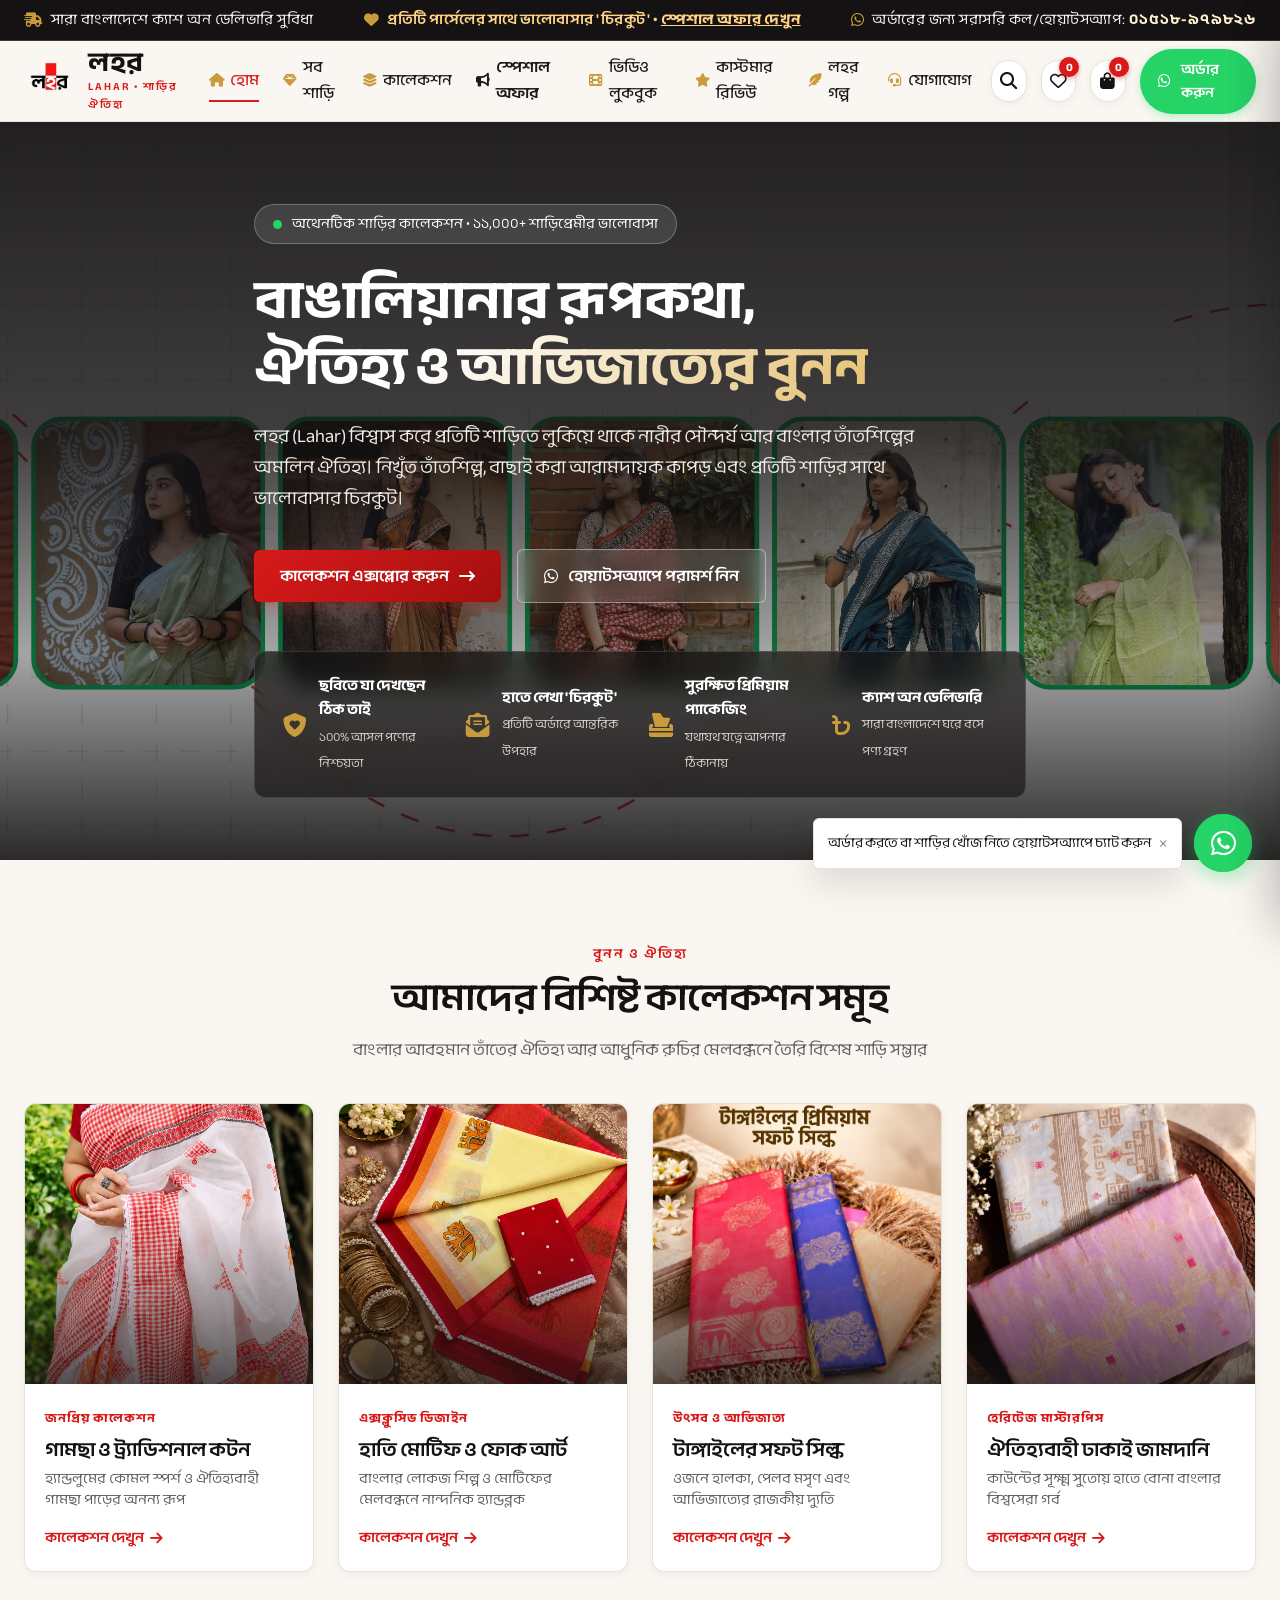
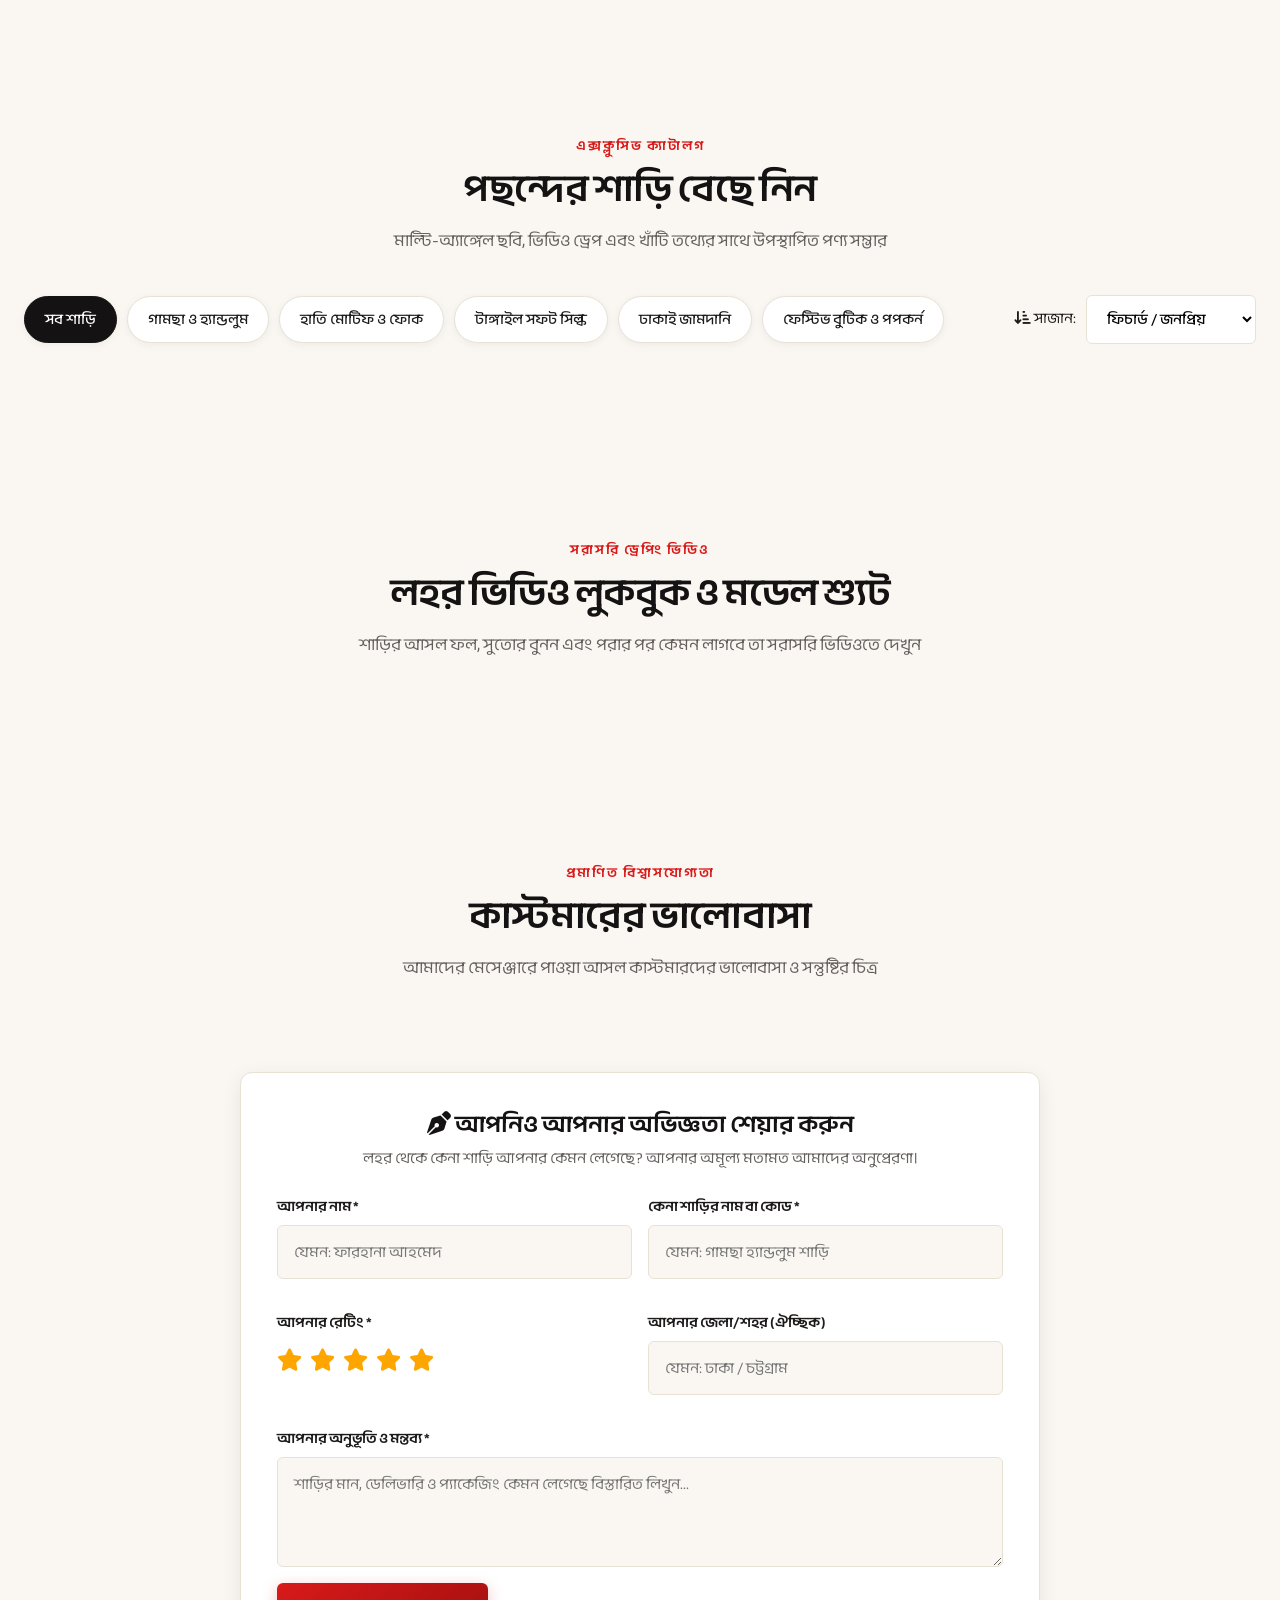
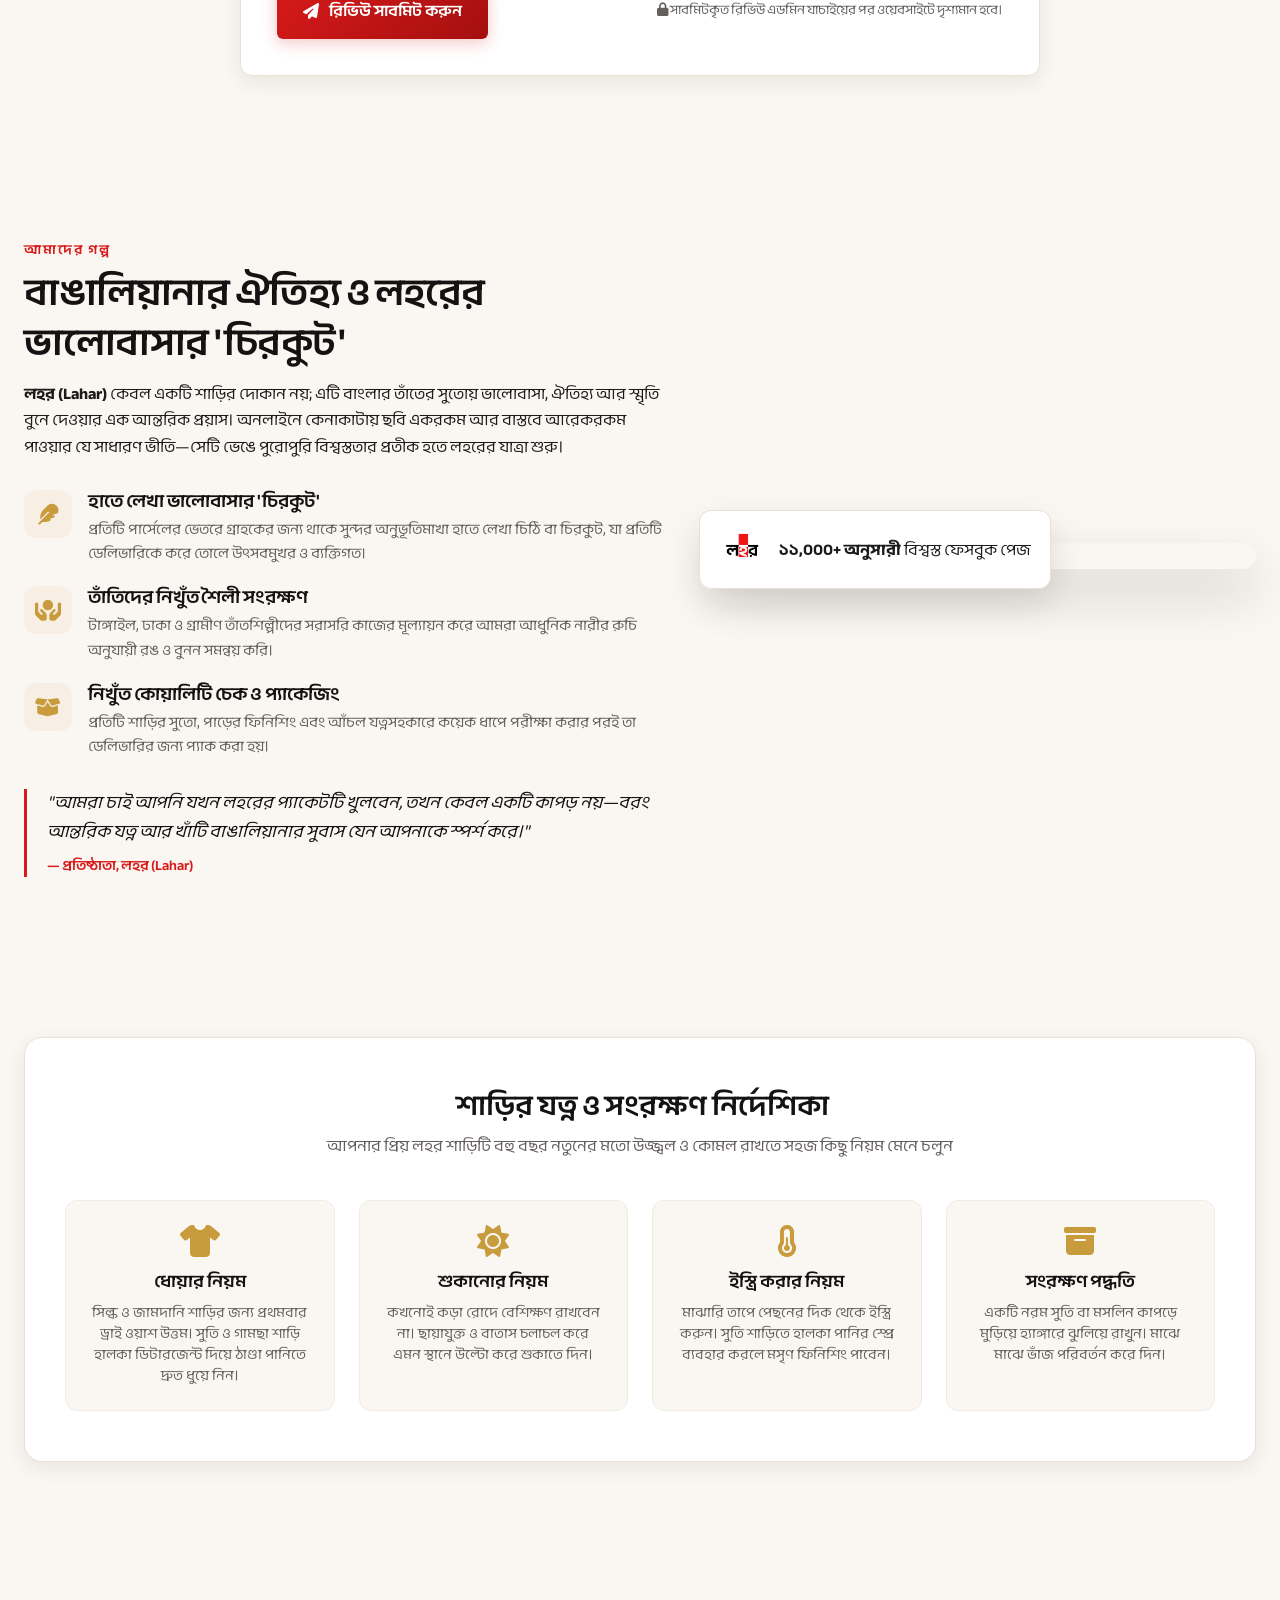
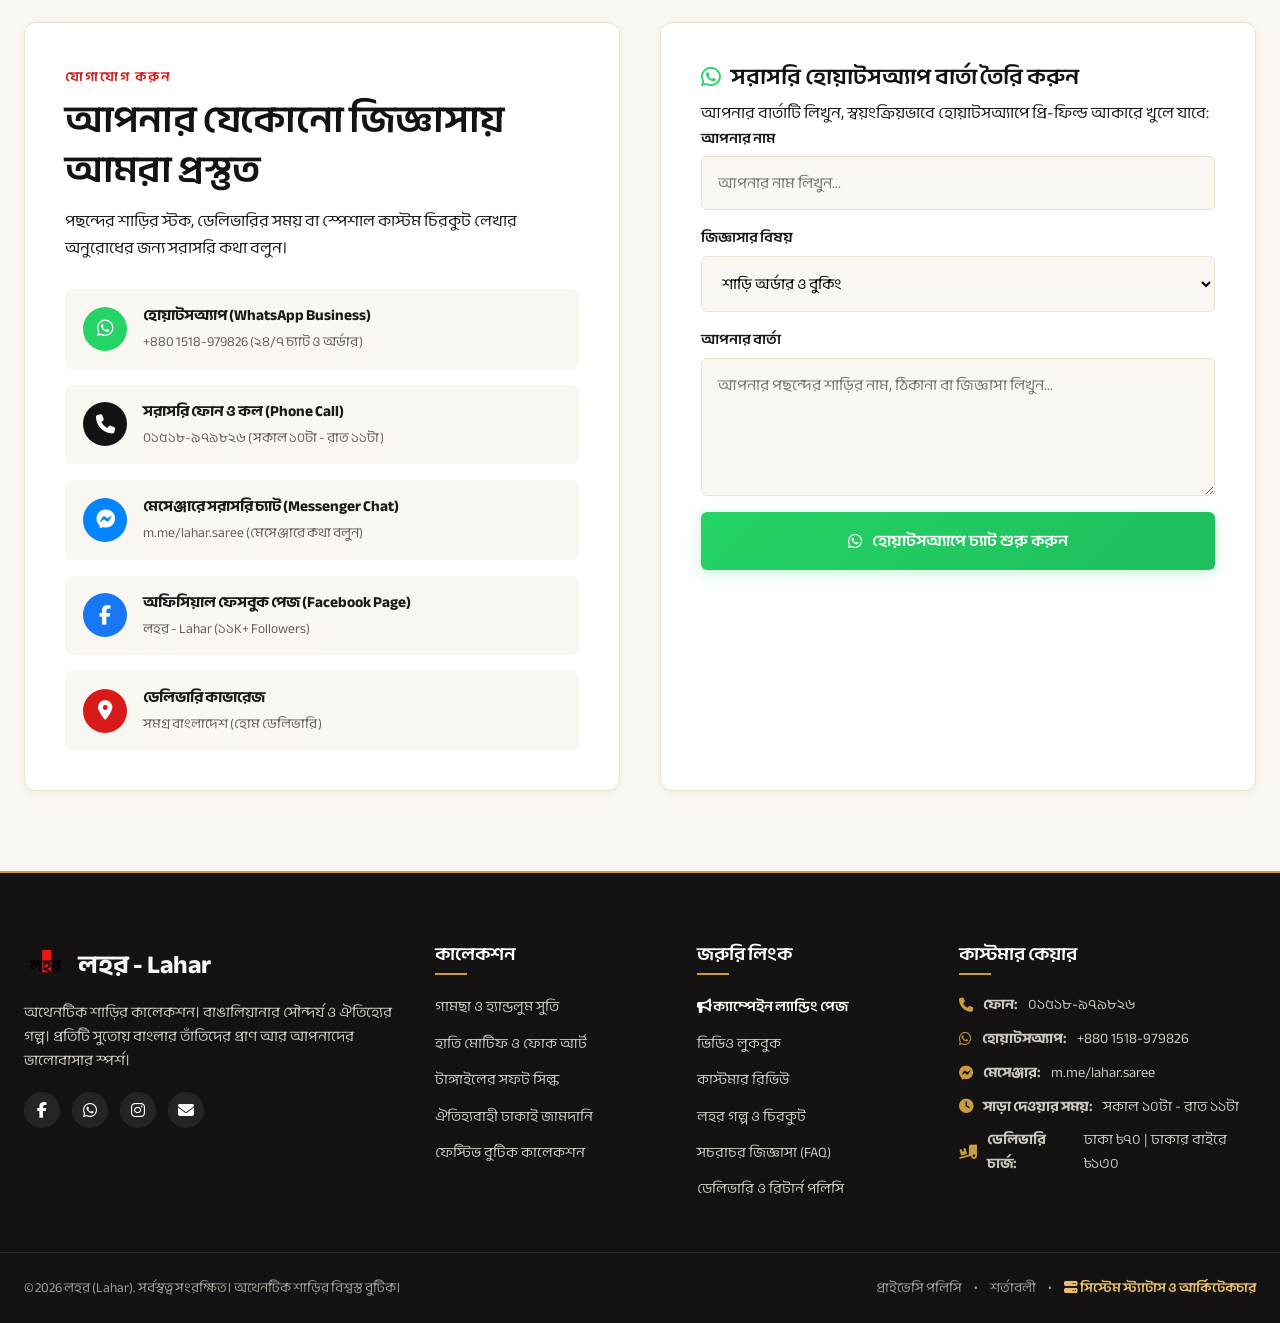
==== index.html @ 056ec713 "Initial release: Lahar Premium Saree Boutique storefront for GitHub Pages" ====
<!DOCTYPE html>
<html lang="bn">
<head>
  <meta charset="UTF-8">
  <meta name="viewport" content="width=device-width, initial-scale=1.0">
  <title>লহর | Lahar - অথেনটিক শাড়ির কালেকশন | বাঙালিয়ানার ঐতিহ্য ও আভিজাত্য</title>
  
  <!-- Meta & SEO -->
  <meta name="description" content="লহর (Lahar) - অথেনটিক শাড়ির কালেকশন। বাঙালিয়ানার সৌন্দর্য ও ঐতিহ্যের গল্প। ঐতিহ্যবাহী ঢাকাই জামদানি, টাঙ্গাইল সফট সিল্ক, গামছা ইন্সপায়ার্ড হ্যান্ডলুম ও ফোক আর্ট শাড়ি। সারা বাংলাদেশে ক্যাশ অন ডেলিভারি।">
  <meta name="keywords" content="লহর, Lahar, শাড়ি, জামদানি, টাঙ্গাইল সিল্ক, গামছা শাড়ি, হ্যান্ডলুম, Saree Bangladesh, Dhakai Jamdani, Tangail Silk">
  <meta property="og:title" content="লহর - অথেনটিক শাড়ির কালেকশন">
  <meta property="og:description" content="বাঙালিয়ানার সৌন্দর্য ও ঐতিহ্যের গল্প - লহর। সারা বাংলাদেশে হোম ডেলিভারি ও প্রতিটি পার্সেলের সাথে ভালোবাসার চিরকুট।">
  <meta property="og:image" content="facebook-page-references/Facebook Cover Design-01.jpg.jpeg">
  <meta property="og:type" content="website">

  <!-- Favicon -->
  <link rel="icon" type="image/png" href="assets/logos/final_logo-02.jpg__1_-removebg-preview.png">

  <!-- Google Fonts: Bengali Heritage, Crisp Numbers & Modern Typography -->
  <link rel="preconnect" href="https://fonts.googleapis.com">
  <link rel="preconnect" href="https://fonts.gstatic.com" crossorigin>
  <link href="https://fonts.googleapis.com/css2?family=Anek+Bangla:wght@400;500;600;700;800&family=Cinzel:wght@500;600;700&family=Hind+Siliguri:wght@400;500;600;700&family=Noto+Serif+Bengali:wght@500;600;700&family=Playfair+Display:ital,wght@0,500;0,600;0,700;1,400&display=swap" rel="stylesheet">

  <!-- Font Awesome Icons -->
  <link rel="stylesheet" href="https://cdnjs.cloudflare.com/ajax/libs/font-awesome/6.5.1/css/all.min.css">

  <!-- Stylesheet -->
  <link rel="stylesheet" href="styles.css">
</head>
<body>

  <!-- ============================================================== -->
  <!-- 1. TOP ANNOUNCEMENT BAR                                        -->
  <!-- ============================================================== -->
  <aside class="announcement-bar" id="announcementBar">
    <div class="container announcement-content">
      <div class="announcement-item">
        <i class="fa-solid fa-truck-fast"></i>
        <span>সারা বাংলাদেশে ক্যাশ অন ডেলিভারি সুবিধা</span>
      </div>
      <div class="announcement-item highlight">
        <i class="fa-solid fa-heart"></i>
        <span id="announcementText">প্রতিটি পার্সেলের সাথে ভালোবাসার 'চিরকুট' • <a href="#landing/boishakh-puja-special" style="color:inherit; text-decoration:underline; font-weight:700;">স্পেশাল অফার দেখুন</a></span>
      </div>
      <div class="announcement-item">
        <i class="fa-brands fa-whatsapp"></i>
        <span>অর্ডারের জন্য সরাসরি কল/হোয়াটসঅ্যাপ: <a href="https://wa.me/8801518979826" target="_blank" rel="noopener">০১৫১৮-৯৭৯৮২৬</a></span>
      </div>
    </div>
  </aside>

  <!-- ============================================================== -->
  <!-- 2. LUXURY STICKY NAVIGATION HEADER                             -->
  <!-- ============================================================== -->
  <header class="site-header" id="siteHeader">
    <div class="container header-container">
      <!-- Mobile Menu Toggle Button -->
      <button class="mobile-menu-btn" id="mobileMenuBtn" aria-label="মেনু খুলুন">
        <i class="fa-solid fa-bars-staggered"></i>
      </button>

      <!-- Brand Identity / Logo -->
      <a href="#home" class="brand-logo" id="brandLogo">
        <img src="assets/logos/final_logo-02.jpg__1_-removebg-preview.png" alt="লহর Logo" class="logo-img">
        <div class="brand-text">
          <span class="brand-title">লহর</span>
          <span class="brand-subtitle">LAHAR • শাড়ির ঐতিহ্য</span>
        </div>
      </a>

      <!-- Desktop Navigation Menu -->
      <nav class="main-nav" id="mainNav">
        <ul class="nav-list">
          <li><a href="#home" class="nav-link active"><i class="fa-solid fa-house"></i> হোম</a></li>
          <li><a href="#shop" class="nav-link"><i class="fa-solid fa-gem"></i> সব শাড়ি</a></li>
          <li><a href="#collections" class="nav-link"><i class="fa-solid fa-layer-group"></i> কালেকশন</a></li>
          <li><a href="#landing/boishakh-puja-special" class="nav-link nav-highlight"><i class="fa-solid fa-bullhorn"></i> স্পেশাল অফার</a></li>
          <li><a href="#lookbook" class="nav-link"><i class="fa-solid fa-film"></i> ভিডিও লুকবুক</a></li>
          <li><a href="#reviews" class="nav-link"><i class="fa-solid fa-star"></i> কাস্টমার রিভিউ</a></li>
          <li><a href="#story" class="nav-link"><i class="fa-solid fa-feather-pointed"></i> লহর গল্প</a></li>
          <li><a href="#contact" class="nav-link"><i class="fa-solid fa-headset"></i> যোগাযোগ</a></li>
        </ul>
      </nav>

      <!-- Header Action Icons -->
      <div class="header-actions">
        <!-- Search Trigger -->
        <button class="action-btn" id="searchToggleBtn" title="শাড়ি খুঁজুন" aria-label="Search">
          <i class="fa-solid fa-magnifying-glass"></i>
        </button>

        <!-- Wishlist Drawer Trigger -->
        <button class="action-btn" id="wishlistToggleBtn" title="পছন্দের তালিকা" aria-label="Wishlist">
          <i class="fa-regular fa-heart"></i>
          <span class="badge" id="wishlistCount">0</span>
        </button>

        <!-- Cart / Bag Drawer Trigger -->
        <button class="action-btn cart-btn" id="cartToggleBtn" title="শপিং ব্যাগ" aria-label="Cart">
          <i class="fa-solid fa-bag-shopping"></i>
          <span class="badge" id="cartCount">0</span>
        </button>

        <!-- WhatsApp Instant Order Header CTA -->
        <a href="https://wa.me/8801518979826?text=Hello%20Lahar,%20I%20want%20to%20know%20more%20about%20your%20saree%20collection." 
           target="_blank" rel="noopener" class="btn btn-whatsapp-header" title="সরাসরি হোয়াটসঅ্যাপে কথা বলুন">
          <i class="fa-brands fa-whatsapp"></i>
          <span>অর্ডার করুন</span>
        </a>
      </div>
    </div>

    <!-- Live Search Dropdown Panel -->
    <div class="search-panel" id="searchPanel">
      <div class="container search-panel-inner">
        <div class="search-input-wrapper">
          <i class="fa-solid fa-magnifying-glass search-icon"></i>
          <input type="text" id="searchInput" placeholder="শাড়ির নাম, মোটিফ বা ক্যাটাগরি দিয়ে খুঁজুন (যেমন: গামছা, জামদানি, সফট সিল্ক, হাতি মোটিফ)..." autocomplete="off">
          <button id="searchCloseBtn" class="search-close-btn" aria-label="Close search"><i class="fa-solid fa-xmark"></i></button>
        </div>
        <div class="search-results-container" id="searchResultsContainer"></div>
      </div>
    </div>
  </header>

  <!-- ============================================================== -->
  <!-- 3. MAIN CONTENT CONTAINER (SPA / Dynamic Views)               -->
  <!-- ============================================================== -->
  <main id="mainApp">

    <!-- VIEW A: STANDARD STORE HOMEPAGE & SECTIONS -->
    <div id="storeView">

      <!-- HERO SECTION: CINEMATIC EDITORIAL -->
      <section class="hero-section" id="home">
        <div class="hero-overlay"></div>
        <div class="hero-media-wrapper">
          <!-- Clean saree model photoshoot banner (without duplicate overlapping text) -->
          <img src="app-assets/clean_hero_banner.jpg" alt="লহর শাড়ি কালেকশন ব্যানার" class="hero-bg-img" id="heroBgImg">
          <div class="hero-gradient-scrim"></div>
        </div>

        <div class="container hero-content">
          <div class="hero-badge">
            <span class="pulse-dot"></span>
            <span>অথেনটিক শাড়ির কালেকশন • ১১,০০০+ শাড়িপ্রেমীর ভালোবাসা</span>
          </div>
          
          <h1 class="hero-title">
            বাঙালিয়ানার রূপকথা, <br>
            <span class="hero-title-accent">ঐতিহ্য ও আভিজাত্যের বুনন</span>
          </h1>

          <p class="hero-description">
            লহর (Lahar) বিশ্বাস করে প্রতিটি শাড়িতে লুকিয়ে থাকে নারীর সৌন্দর্য আর বাংলার তাঁতশিল্পের অমলিন ঐতিহ্য। নিখুঁত তাঁতশিল্প, বাছাই করা আরামদায়ক কাপড় এবং প্রতিটি শাড়ির সাথে ভালোবাসার চিরকুট।
          </p>

          <div class="hero-cta-group">
            <a href="#shop" class="btn btn-primary">
              <span>কালেকশন এক্সপ্লোর করুন</span>
              <i class="fa-solid fa-arrow-right-long"></i>
            </a>
            <a href="https://wa.me/8801518979826?text=নমস্কার/হ্যালো%20লহর,%20আমি%20নতুন%20শাড়ির%20কালেকশন%20দেখতে%20চাই।" 
               target="_blank" rel="noopener" class="btn btn-outline-light">
              <i class="fa-brands fa-whatsapp"></i>
              <span>হোয়াটসঅ্যাপে পরামর্শ নিন</span>
            </a>
          </div>

          <!-- Trust Metric Highlights -->
          <div class="hero-trust-bar">
            <div class="trust-pillar">
              <i class="fa-solid fa-shield-heart"></i>
              <div>
                <strong>ছবিতে যা দেখছেন ঠিক তাই</strong>
                <small>১০০% আসল পণ্যের নিশ্চয়তা</small>
              </div>
            </div>
            <div class="trust-pillar">
              <i class="fa-solid fa-envelope-open-text"></i>
              <div>
                <strong>হাতে লেখা 'চিরকুট'</strong>
                <small>প্রতিটি অর্ডারে আন্তরিক উপহার</small>
              </div>
            </div>
            <div class="trust-pillar">
              <i class="fa-solid fa-box-tissue"></i>
              <div>
                <strong>সুরক্ষিত প্রিমিয়াম প্যাকেজিং</strong>
                <small>যথাযথ যত্নে আপনার ঠিকানায়</small>
              </div>
            </div>
            <div class="trust-pillar">
              <i class="fa-solid fa-bangladeshi-taka-sign"></i>
              <div>
                <strong>ক্যাশ অন ডেলিভারি</strong>
                <small>সারা বাংলাদেশে ঘরে বসে পণ্য গ্রহণ</small>
              </div>
            </div>
          </div>
        </div>
      </section>

      <!-- FEATURED CATEGORIES SECTION -->
      <section class="section categories-section" id="collections">
        <div class="container">
          <div class="section-header text-center">
            <span class="section-tag">বুনন ও ঐতিহ্য</span>
            <h2 class="section-title">আমাদের বিশিষ্ট কালেকশন সমূহ</h2>

            <p class="section-subtitle">বাংলার আবহমান তাঁতের ঐতিহ্য আর আধুনিক রুচির মেলবন্ধনে তৈরি বিশেষ শাড়ি সম্ভার</p>
          </div>

          <div class="categories-grid" id="categoriesGrid">
            <!-- Dynamic or curated category cards -->
            <div class="category-card" onclick="app.filterByCategory('handloom')">
              <div class="category-img-box">
                <img src="assets/images/gamcha7.png" alt="গামছা ও হ্যান্ডলুম শাড়ি" loading="lazy">
                <div class="category-card-overlay"></div>
              </div>
              <div class="category-info">
                <span class="cat-count">জনপ্রিয় কালেকশন</span>
                <h3 class="category-name">গামছা ও ট্র্যাডিশনাল কটন</h3>
                <p class="category-desc">হ্যান্ডলুমের কোমল স্পর্শ ও ঐতিহ্যবাহী গামছা পাড়ের অনন্য রূপ</p>
                <span class="category-link">কালেকশন দেখুন <i class="fa-solid fa-arrow-right"></i></span>
              </div>
            </div>

            <div class="category-card" onclick="app.filterByCategory('folk')">
              <div class="category-img-box">
                <img src="assets/images/hati.png" alt="হাতি মোটিফ ও ফোক আর্ট শাড়ি" loading="lazy">
                <div class="category-card-overlay"></div>
              </div>
              <div class="category-info">
                <span class="cat-count">এক্সক্লুসিভ ডিজাইন</span>
                <h3 class="category-name">হাতি মোটিফ ও ফোক আর্ট</h3>
                <p class="category-desc">বাংলার লোকজ শিল্প ও মোটিফের মেলবন্ধনে নান্দনিক হ্যান্ডব্লক</p>
                <span class="category-link">কালেকশন দেখুন <i class="fa-solid fa-arrow-right"></i></span>
              </div>
            </div>

            <div class="category-card" onclick="app.filterByCategory('silk')">
              <div class="category-img-box">
                <img src="assets/images/টাঙ্গাইলের প্রিমিয়াম সফট সিল্ক premium.png" alt="টাঙ্গাইল সফট সিল্ক" loading="lazy">
                <div class="category-card-overlay"></div>
              </div>
              <div class="category-info">
                <span class="cat-count">উৎসব ও আভিজাত্য</span>
                <h3 class="category-name">টাঙ্গাইলের সফট সিল্ক</h3>
                <p class="category-desc">ওজনে হালকা, পেলব মসৃণ এবং আভিজাত্যের রাজকীয় দ্যুতি</p>
                <span class="category-link">কালেকশন দেখুন <i class="fa-solid fa-arrow-right"></i></span>
              </div>
            </div>

            <div class="category-card" onclick="app.filterByCategory('jamdani')">
              <div class="category-img-box">
                <img src="assets/images/trnding authentic jamdani2.png" alt="ঢাকাই জামদানি" loading="lazy">
                <div class="category-card-overlay"></div>
              </div>
              <div class="category-info">
                <span class="cat-count">হেরিটেজ মাস্টারপিস</span>
                <h3 class="category-name">ঐতিহ্যবাহী ঢাকাই জামদানি</h3>
                <p class="category-desc">কাউন্টের সূক্ষ্ম সুতোয় হাতে বোনা বাংলার বিশ্বসেরা গর্ব</p>
                <span class="category-link">কালেকশন দেখুন <i class="fa-solid fa-arrow-right"></i></span>
              </div>
            </div>
          </div>
        </div>
      </section>

      <!-- SHOP ALL SAREES CATALOG SECTION -->
      <section class="section shop-section" id="shop">
        <div class="container">
          <div class="section-header text-center">
            <span class="section-tag">এক্সক্লুসিভ ক্যাটালগ</span>
            <h2 class="section-title">পছন্দের শাড়ি বেছে নিন</h2>

            <p class="section-subtitle">মাল্টি-অ্যাঙ্গেল ছবি, ভিডিও ড্রেপ এবং খাঁটি তথ্যের সাথে উপস্থাপিত পণ্য সম্ভার</p>
          </div>

          <!-- Catalog Controls: Filter Pills & Sorting -->
          <div class="catalog-controls">
            <div class="filter-pills-wrapper">
              <button class="filter-pill active" data-category="all" onclick="app.setCategoryFilter('all', this)">সব শাড়ি</button>
              <button class="filter-pill" data-category="handloom" onclick="app.setCategoryFilter('handloom', this)">গামছা ও হ্যান্ডলুম</button>
              <button class="filter-pill" data-category="folk" onclick="app.setCategoryFilter('folk', this)">হাতি মোটিফ ও ফোক</button>
              <button class="filter-pill" data-category="silk" onclick="app.setCategoryFilter('silk', this)">টাঙ্গাইল সফট সিল্ক</button>
              <button class="filter-pill" data-category="jamdani" onclick="app.setCategoryFilter('jamdani', this)">ঢাকাই জামদানি</button>
              <button class="filter-pill" data-category="boutique" onclick="app.setCategoryFilter('boutique', this)">ফেস্টিভ বুটিক ও পপকর্ন</button>
            </div>

            <div class="sort-wrapper">
              <label for="sortSelect"><i class="fa-solid fa-arrow-down-short-wide"></i> সাজান:</label>
              <select id="sortSelect" onchange="app.handleSortChange(this.value)">
                <option value="featured">ফিচার্ড / জনপ্রিয়</option>
                <option value="price-low">দাম: কম থেকে বেশি</option>
                <option value="price-high">দাম: বেশি থেকে কম</option>
                <option value="name">নাম অনুযায়ী (A-Z)</option>
              </select>
            </div>
          </div>

          <!-- Product Grid -->
          <div class="products-grid" id="productsGrid">
            <!-- Populated via JavaScript dynamically -->
          </div>
        </div>
      </section>

      <!-- VIDEO LOOKBOOK / REELS SECTION -->
      <section class="section lookbook-section" id="lookbook">
        <div class="container">
          <div class="section-header text-center">
            <span class="section-tag">সরাসরি ড্রেপিং ভিডিও</span>
            <h2 class="section-title">লহর ভিডিও লুকবুক ও মডেল শ্যুট</h2>

            <p class="section-subtitle">শাড়ির আসল ফল, সুতোর বুনন এবং পরার পর কেমন লাগবে তা সরাসরি ভিডিওতে দেখুন</p>
          </div>

          <div class="reels-slider" id="reelsSlider">
            <!-- Populated dynamically with video cards -->
          </div>
        </div>
      </section>

      <!-- CUSTOMER REVIEWS & LOVE SECTION -->
      <section class="section reviews-section" id="reviews">
        <div class="container">
          <div class="section-header text-center">
            <span class="section-tag">প্রমাণিত বিশ্বাসযোগ্যতা</span>
            <h2 class="section-title">কাস্টমারের ভালোবাসা</h2>

            <p class="section-subtitle">আমাদের মেসেঞ্জারে পাওয়া আসল কাস্টমারদের ভালোবাসা ও সন্তুষ্টির চিত্র</p>
          </div>

          <!-- Authentic Screenshot Reviews Showcase -->
          <div class="authentic-reviews-grid" id="authenticReviewsGrid">
            <!-- Dynamic Review Cards with Screenshot Lightbox -->
          </div>

          <!-- Live Customer Review Submission Card -->
          <div class="review-submission-wrapper">
            <div class="review-submission-card">
              <div class="submission-header">
                <h3><i class="fa-solid fa-pen-nib"></i> আপনিও আপনার অভিজ্ঞতা শেয়ার করুন</h3>
                <p>লহর থেকে কেনা শাড়ি আপনার কেমন লেগেছে? আপনার অমূল্য মতামত আমাদের অনুপ্রেরণা।</p>
              </div>

              <form id="customerReviewForm" onsubmit="app.handleReviewSubmit(event)" class="review-form">
                <div class="form-row">
                  <div class="form-group">
                    <label for="revCustomerName">আপনার নাম *</label>
                    <input type="text" id="revCustomerName" placeholder="যেমন: ফারহানা আহমেদ" required>
                  </div>
                  <div class="form-group">
                    <label for="revProductPurchased">কেনা শাড়ির নাম বা কোড *</label>
                    <input type="text" id="revProductPurchased" placeholder="যেমন: গামছা হ্যান্ডলুম শাড়ি" required>
                  </div>
                </div>

                <div class="form-row">
                  <div class="form-group">
                    <label>আপনার রেটিং *</label>
                    <div class="star-rating-input" id="starRatingInput">
                      <i class="fa-solid fa-star active" data-rating="1" onclick="app.setRating(1)"></i>
                      <i class="fa-solid fa-star active" data-rating="2" onclick="app.setRating(2)"></i>
                      <i class="fa-solid fa-star active" data-rating="3" onclick="app.setRating(3)"></i>
                      <i class="fa-solid fa-star active" data-rating="4" onclick="app.setRating(4)"></i>
                      <i class="fa-solid fa-star active" data-rating="5" onclick="app.setRating(5)"></i>
                    </div>
                  </div>
                  <div class="form-group">
                    <label for="revDistrict">আপনার জেলা/শহর (ঐচ্ছিক)</label>
                    <input type="text" id="revDistrict" placeholder="যেমন: ঢাকা / চট্টগ্রাম">
                  </div>
                </div>

                <div class="form-group">
                  <label for="revComment">আপনার অনুভূতি ও মন্তব্য *</label>
                  <textarea id="revComment" rows="3" placeholder="শাড়ির মান, ডেলিভারি ও প্যাকেজিং কেমন লেগেছে বিস্তারিত লিখুন..." required></textarea>
                </div>

                <div class="form-actions">
                  <button type="submit" class="btn btn-primary">
                    <i class="fa-solid fa-paper-plane"></i> রিভিউ সাবমিট করুন
                  </button>
                  <span class="sub-note"><i class="fa-solid fa-lock"></i> সাবমিটকৃত রিভিউ এডমিন যাচাইয়ের পর ওয়েবসাইটে দৃশ্যমান হবে।</span>
                </div>
              </form>
            </div>
          </div>
        </div>
      </section>

      <!-- BRAND STORY & CHIRKUT HERITAGE SECTION -->
      <section class="section story-section" id="story">
        <div class="container">
          <div class="story-grid">
            <div class="story-content">
              <span class="section-tag">আমাদের গল্প</span>
              <h2 class="section-title">বাঙালিয়ানার ঐতিহ্য ও লহরের ভালোবাসার 'চিরকুট'</h2>
  
              
              <p class="story-paragraph">
                <strong>লহর (Lahar)</strong> কেবল একটি শাড়ির দোকান নয়; এটি বাংলার তাঁতের সুতোয় ভালোবাসা, ঐতিহ্য আর স্মৃতি বুনে দেওয়ার এক আন্তরিক প্রয়াস। অনলাইনে কেনাকাটায় ছবি একরকম আর বাস্তবে আরেকরকম পাওয়ার যে সাধারণ ভীতি—সেটি ভেঙে পুরোপুরি বিশ্বস্ততার প্রতীক হতে লহরের যাত্রা শুরু।
              </p>

              <div class="story-features">
                <div class="story-feature-item">
                  <div class="feature-icon"><i class="fa-solid fa-feather"></i></div>
                  <div>
                    <h4>হাতে লেখা ভালোবাসার 'চিরকুট'</h4>
                    <p>প্রতিটি পার্সেলের ভেতরে গ্রাহকের জন্য থাকে সুন্দর অনুভূতিমাখা হাতে লেখা চিঠি বা চিরকুট, যা প্রতিটি ডেলিভারিকে করে তোলে উৎসবমুখর ও ব্যক্তিগত।</p>
                  </div>
                </div>

                <div class="story-feature-item">
                  <div class="feature-icon"><i class="fa-solid fa-hands-holding-circle"></i></div>
                  <div>
                    <h4>তাঁতিদের নিখুঁত শৈলী সংরক্ষণ</h4>
                    <p>টাঙ্গাইল, ঢাকা ও গ্রামীণ তাঁতশিল্পীদের সরাসরি কাজের মূল্যায়ন করে আমরা আধুনিক নারীর রুচি অনুযায়ী রঙ ও বুনন সমন্বয় করি।</p>
                  </div>
                </div>

                <div class="story-feature-item">
                  <div class="feature-icon"><i class="fa-solid fa-box-open"></i></div>
                  <div>
                    <h4>নিখুঁত কোয়ালিটি চেক ও প্যাকেজিং</h4>
                    <p>প্রতিটি শাড়ির সুতো, পাড়ের ফিনিশিং এবং আঁচল যত্নসহকারে কয়েক ধাপে পরীক্ষা করার পরই তা ডেলিভারির জন্য প্যাক করা হয়।</p>
                  </div>
                </div>
              </div>

              <div class="story-owner-quote">
                <blockquote>
                  "আমরা চাই আপনি যখন লহরের প্যাকেটটি খুলবেন, তখন কেবল একটি কাপড় নয়—বরং আন্তরিক যত্ন আর খাঁটি বাঙালিয়ানার সুবাস যেন আপনাকে স্পর্শ করে।"
                </blockquote>
                <cite>— প্রতিষ্ঠাতা, লহর (Lahar)</cite>
              </div>
            </div>

            <div class="story-visuals">
              <div class="story-image-main">
                <img src="facebook-page-references/Facebook Cover Design-01.jpg.jpeg" alt="লহর শাড়ি ফটোশ্যুট" class="rounded-shadow">
              </div>
              <div class="story-badge-floating">
                <img src="assets/logos/final_logo-02.jpg__1_-removebg-preview.png" alt="লহর সিল" class="badge-logo">
                <div>
                  <strong>১১,০০০+ অনুসারী</strong>
                  <span>বিশ্বস্ত ফেসবুক পেজ</span>
                </div>
              </div>
            </div>
          </div>
        </div>
      </section>

      <!-- SAREE CARE & AUTHENTICITY GUIDE -->
      <section class="section care-section">
        <div class="container">
          <div class="care-box">
            <div class="care-header text-center">
              <h3><i class="fa-solid fa-sparkles"></i> শাড়ির যত্ন ও সংরক্ষণ নির্দেশিকা</h3>
              <p>আপনার প্রিয় লহর শাড়িটি বহু বছর নতুনের মতো উজ্জ্বল ও কোমল রাখতে সহজ কিছু নিয়ম মেনে চলুন</p>
            </div>

            <div class="care-grid">
              <div class="care-card">
                <i class="fa-solid fa-shirt"></i>
                <h4>ধোয়ার নিয়ম</h4>
                <p>সিল্ক ও জামদানি শাড়ির জন্য প্রথমবার ড্রাই ওয়াশ উত্তম। সুতি ও গামছা শাড়ি হালকা ডিটারজেন্ট দিয়ে ঠাণ্ডা পানিতে দ্রুত ধুয়ে নিন।</p>
              </div>
              <div class="care-card">
                <i class="fa-solid fa-sun"></i>
                <h4>শুকানোর নিয়ম</h4>
                <p>কখনোই কড়া রোদে বেশিক্ষণ রাখবেন না। ছায়াযুক্ত ও বাতাস চলাচল করে এমন স্থানে উল্টো করে শুকাতে দিন।</p>
              </div>
              <div class="care-card">
                <i class="fa-solid fa-temperature-half"></i>
                <h4>ইস্ত্রি করার নিয়ম</h4>
                <p>মাঝারি তাপে পেছনের দিক থেকে ইস্ত্রি করুন। সুতি শাড়িতে হালকা পানির স্প্রে ব্যবহার করলে মসৃণ ফিনিশিং পাবেন।</p>
              </div>
              <div class="care-card">
                <i class="fa-solid fa-box-archive"></i>
                <h4>সংরক্ষণ পদ্ধতি</h4>
                <p>একটি নরম সুতি বা মসলিন কাপড়ে মুড়িয়ে হ্যাঙ্গারে ঝুলিয়ে রাখুন। মাঝে মাঝে ভাঁজ পরিবর্তন করে দিন।</p>
              </div>
            </div>
          </div>
        </div>
      </section>

      <!-- CONTACT & WHATSAPP DIRECT SECTION -->
      <section class="section contact-section" id="contact">
        <div class="container">
          <div class="contact-grid">
            <div class="contact-info-card">
              <span class="section-tag">যোগাযোগ করুন</span>
              <h2 class="section-title">আপনার যেকোনো জিজ্ঞাসায় আমরা প্রস্তুত</h2>
              <p>পছন্দের শাড়ির স্টক, ডেলিভারির সময় বা স্পেশাল কাস্টম চিরকুট লেখার অনুরোধের জন্য সরাসরি কথা বলুন।</p>

              <div class="contact-list">
                <a href="https://wa.me/8801518979826" target="_blank" rel="noopener" class="contact-item" id="siteWaItem">
                  <div class="c-icon whatsapp"><i class="fa-brands fa-whatsapp"></i></div>
                  <div>
                    <strong>হোয়াটসঅ্যাপ (WhatsApp Business)</strong>
                    <span id="siteWaDisplay">+880 1518-979826 (২৪/৭ চ্যাট ও অর্ডার)</span>
                  </div>
                </a>

                <a href="tel:+8801518979826" class="contact-item" id="sitePhoneItem">
                  <div class="c-icon phone"><i class="fa-solid fa-phone"></i></div>
                  <div>
                    <strong>সরাসরি ফোন ও কল (Phone Call)</strong>
                    <span id="sitePhoneDisplay">০১৫১৮-৯৭৯৮২৬ (সকাল ১০টা - রাত ১১টা)</span>
                  </div>
                </a>

                <a href="https://m.me/lahar.saree" target="_blank" rel="noopener" class="contact-item" id="siteMessengerItem">
                  <div class="c-icon facebook" style="background:#0084FF;"><i class="fa-brands fa-facebook-messenger"></i></div>
                  <div>
                    <strong>মেসেঞ্জারে সরাসরি চ্যাট (Messenger Chat)</strong>
                    <span id="siteMessengerDisplay">m.me/lahar.saree (মেসেঞ্জারে কথা বলুন)</span>
                  </div>
                </a>

                <a href="https://www.facebook.com/lahar.saree" target="_blank" rel="noopener" class="contact-item" id="siteFacebookItem">
                  <div class="c-icon facebook" style="background:#1877F2;"><i class="fa-brands fa-facebook-f"></i></div>
                  <div>
                    <strong>অফিসিয়াল ফেসবুক পেজ (Facebook Page)</strong>
                    <span id="siteFbDisplay">লহর - Lahar (১১K+ Followers)</span>
                  </div>
                </a>

                <div class="contact-item">
                  <div class="c-icon location"><i class="fa-solid fa-location-dot"></i></div>
                  <div>
                    <strong>ডেলিভারি কাভারেজ</strong>
                    <span>সমগ্র বাংলাদেশ (হোম ডেলিভারি)</span>
                  </div>
                </div>
              </div>
            </div>

            <!-- WhatsApp Message Generator Form -->
            <div class="contact-form-card">
              <h3><i class="fa-brands fa-whatsapp"></i> সরাসরি হোয়াটসঅ্যাপ বার্তা তৈরি করুন</h3>
              <p>আপনার বার্তাটি লিখুন, স্বয়ংক্রিয়ভাবে হোয়াটসঅ্যাপে প্রি-ফিল্ড আকারে খুলে যাবে:</p>

              <form onsubmit="app.handleDirectWhatsAppMessage(event)" class="quick-inquiry-form">
                <div class="form-group">
                  <label for="waCustName">আপনার নাম</label>
                  <input type="text" id="waCustName" placeholder="আপনার নাম লিখুন..." required>
                </div>

                <div class="form-group">
                  <label for="waInquiryType">জিজ্ঞাসার বিষয়</label>
                  <select id="waInquiryType">
                    <option value="শাড়ি অর্ডার সংক্রান্ত">শাড়ি অর্ডার ও বুকিং</option>
                    <option value="স্টক ও দাম যাচাই">নির্দিষ্ট শাড়ির স্টক ও বর্তমান অফার</option>
                    <option value="ডেলিভারি ট্র্যাকিং">বর্তমান অর্ডারের ডেলিভারি তথ্য</option>
                    <option value="গিফট ও স্পেশাল চিরকুট">প্রিয়জনকে উপহার ও কাস্টম চিরকুট</option>
                    <option value="অন্যান্য জিজ্ঞাসা">অন্যান্য তথ্য</option>
                  </select>
                </div>

                <div class="form-group">
                  <label for="waMessageText">আপনার বার্তা</label>
                  <textarea id="waMessageText" rows="4" placeholder="আপনার পছন্দের শাড়ির নাম, ঠিকানা বা জিজ্ঞাসা লিখুন..." required></textarea>
                </div>

                <button type="submit" class="btn btn-whatsapp-full">
                  <i class="fa-brands fa-whatsapp"></i> হোয়াটসঅ্যাপে চ্যাট শুরু করুন
                </button>
              </form>
            </div>
          </div>
        </div>
      </section>

    </div>

    <!-- VIEW B: REUSABLE CAMPAIGN LANDING PAGE (Dynamic Rendering Engine) -->
    <div id="landingPageView" class="hidden">
      <!-- Dynamically filled when URL is #landing/<slug> -->
      <div id="landingPageContainer"></div>
    </div>

    <!-- VIEW C: SECURE ADMIN DASHBOARD -->
    <div id="adminView" class="hidden">
      <div id="adminContainer">
        <!-- Rendered by Admin Dashboard Module in JS -->
      </div>
    </div>

  </main>

  <!-- ============================================================== -->
  <!-- 4. LUXURY SITE FOOTER                                          -->
  <!-- ============================================================== -->
  <footer class="site-footer">
    <div class="container footer-top">
      <div class="footer-col brand-col">
        <a href="#home" class="footer-logo">
          <img src="assets/logos/final_logo-02.jpg__1_-removebg-preview.png" alt="লহর Logo" class="footer-logo-img">
          <span>লহর - Lahar</span>
        </a>
        <p class="footer-desc">
          অথেনটিক শাড়ির কালেকশন। বাঙালিয়ানার সৌন্দর্য ও ঐতিহ্যের গল্প। প্রতিটি সুতোয় বাংলার তাঁতিদের প্রাণ আর আপনাদের ভালোবাসার স্পর্শ।
        </p>
        <div class="footer-socials">
          <a href="https://www.facebook.com/lahar.saree" target="_blank" rel="noopener" title="ফেসবুক পেজ" aria-label="Facebook"><i class="fa-brands fa-facebook-f"></i></a>
          <a href="https://wa.me/8801518979826" target="_blank" rel="noopener" title="হোয়াটসঅ্যাপ" aria-label="WhatsApp"><i class="fa-brands fa-whatsapp"></i></a>
          <a href="https://instagram.com" target="_blank" rel="noopener" title="ইনস্টাগ্রাম" aria-label="Instagram"><i class="fa-brands fa-instagram"></i></a>
          <a href="mailto:contact@laharsaree.com" title="ইমেইল" aria-label="Email"><i class="fa-solid fa-envelope"></i></a>
        </div>
      </div>

      <div class="footer-col">
        <h4 class="footer-heading">কালেকশন</h4>
        <ul class="footer-links">
          <li><a href="#shop" onclick="app.filterByCategory('handloom')">গামছা ও হ্যান্ডলুম সুতি</a></li>
          <li><a href="#shop" onclick="app.filterByCategory('folk')">হাতি মোটিফ ও ফোক আর্ট</a></li>
          <li><a href="#shop" onclick="app.filterByCategory('silk')">টাঙ্গাইলের সফট সিল্ক</a></li>
          <li><a href="#shop" onclick="app.filterByCategory('jamdani')">ঐতিহ্যবাহী ঢাকাই জামদানি</a></li>
          <li><a href="#shop" onclick="app.filterByCategory('boutique')">ফেস্টিভ বুটিক কালেকশন</a></li>
        </ul>
      </div>

      <div class="footer-col">
        <h4 class="footer-heading">জরুরি লিংক</h4>
        <ul class="footer-links">
          <li><a href="#landing/boishakh-puja-special" style="color:var(--color-crimson); font-weight:600;"><i class="fa-solid fa-bullhorn"></i> ক্যাম্পেইন ল্যান্ডিং পেজ</a></li>
          <li><a href="#lookbook">ভিডিও লুকবুক</a></li>
          <li><a href="#reviews">কাস্টমার রিভিউ</a></li>
          <li><a href="#story">লহর গল্প ও চিরকুট</a></li>
          <li><a href="javascript:void(0)" onclick="app.openModal('faqModal')">সচরাচর জিজ্ঞাসা (FAQ)</a></li>
          <li><a href="javascript:void(0)" onclick="app.openModal('deliveryModal')">ডেলিভারি ও রিটার্ন পলিসি</a></li>
        </ul>
      </div>

      <div class="footer-col">
        <h4 class="footer-heading">কাস্টমার কেয়ার</h4>
        <div class="footer-contact-info">
          <p><i class="fa-solid fa-phone"></i> <strong>ফোন:</strong> <a href="tel:+8801518979826" id="footerPhone">০১৫১৮-৯৭৯৮২৬</a></p>
          <p><i class="fa-brands fa-whatsapp"></i> <strong>হোয়াটসঅ্যাপ:</strong> <a href="https://wa.me/8801518979826" target="_blank" rel="noopener" id="footerWa">+880 1518-979826</a></p>
          <p><i class="fa-brands fa-facebook-messenger"></i> <strong>মেসেঞ্জার:</strong> <a href="https://m.me/lahar.saree" target="_blank" rel="noopener" id="footerMessenger">m.me/lahar.saree</a></p>
          <p><i class="fa-solid fa-clock"></i> <strong>সাড়া দেওয়ার সময়:</strong> সকাল ১০টা - রাত ১১টা</p>
          <p><i class="fa-solid fa-truck-ramp-box"></i> <strong>ডেলিভারি চার্জ:</strong> ঢাকা ৳৭০ | ঢাকার বাইরে ৳১৩০</p>
        </div>
      </div>
    </div>

    <div class="footer-bottom">
      <div class="container footer-bottom-inner">
        <p>&copy; 2026 লহর (Lahar). সর্বস্বত্ব সংরক্ষিত। অথেনটিক শাড়ির বিশ্বস্ত বুটিক।</p>
        <div class="footer-bottom-links">
          <a href="javascript:void(0)" onclick="app.openModal('privacyModal')">প্রাইভেসি পলিসি</a>
          <span>•</span>
          <a href="javascript:void(0)" onclick="app.openModal('termsModal')">শর্তাবলী</a>
          <span>•</span>
          <a href="#admin" class="admin-portal-link"><i class="fa-solid fa-server"></i> সিস্টেম স্ট্যাটাস ও আর্কিটেকচার</a>
        </div>
      </div>
    </div>
  </footer>

  <!-- ============================================================== -->
  <!-- 5. FLOATING WHATSAPP & ASSISTANCE WIDGET                       -->
  <!-- ============================================================== -->
  <div class="floating-whatsapp-widget" id="floatingWhatsApp">
    <div class="floating-tooltip">
      <span>অর্ডার করতে বা শাড়ির খোঁজ নিতে হোয়াটসঅ্যাপে চ্যাট করুন</span>
      <button class="tooltip-close" onclick="document.querySelector('.floating-tooltip').style.display='none'">&times;</button>
    </div>
    <a href="https://wa.me/8801518979826?text=Hello%20Lahar,%20I%20would%20like%20to%20order%20a%20saree." 
       target="_blank" rel="noopener" class="whatsapp-bubble" aria-label="Chat on WhatsApp">
      <i class="fa-brands fa-whatsapp"></i>
      <span class="pulse-ring"></span>
    </a>
  </div>

  <!-- ============================================================== -->
  <!-- 6. SLIDE-OUT CART / SHOPPING BAG DRAWER                        -->
  <!-- ============================================================== -->
  <div class="drawer-backdrop" id="drawerBackdrop" onclick="app.closeAllDrawers()"></div>

  <div class="cart-drawer" id="cartDrawer">
    <div class="drawer-header">
      <div class="drawer-title">
        <i class="fa-solid fa-bag-shopping"></i>
        <span>আপনার শপিং ব্যাগ (<span id="cartDrawerCount">0</span>)</span>
      </div>
      <button class="drawer-close-btn" onclick="app.toggleCartDrawer(false)">&times;</button>
    </div>

    <div class="cart-drawer-body" id="cartDrawerBody">
      <!-- Dynamic Cart Items or Empty state -->
    </div>

    <div class="cart-drawer-footer" id="cartDrawerFooter">
      <div class="delivery-area-selector">
        <label><i class="fa-solid fa-truck"></i> ডেলিভারি এলাকা নির্বাচন করুন:</label>
        <div class="radio-group">
          <label class="radio-label">
            <input type="radio" name="drawerDeliveryArea" value="inside" checked onchange="app.updateDeliveryCharge('inside')">
            <span>ঢাকা সিটি (৳৭০)</span>
          </label>
          <label class="radio-label">
            <input type="radio" name="drawerDeliveryArea" value="outside" onchange="app.updateDeliveryCharge('outside')">
            <span>ঢাকার বাইরে (৳১৩০)</span>
          </label>
        </div>
      </div>

      <div class="cart-summary-line">
        <span>সাবটোটাল:</span>
        <span class="price-val" id="drawerSubtotal">৳০</span>
      </div>
      <div class="cart-summary-line">
        <span>ডেলিভারি চার্জ:</span>
        <span class="price-val" id="drawerDelivery">৳৭০</span>
      </div>
      <div class="cart-summary-line total-line">
        <span>সর্বমোট (Total):</span>
        <span class="price-val" id="drawerTotal">৳৭০</span>
      </div>

      <div class="drawer-actions">
        <button class="btn btn-primary btn-block" onclick="app.openCheckoutModal()">
          <i class="fa-solid fa-credit-card"></i> চেকআউটে এগিয়ে যান
        </button>
        <button class="btn btn-whatsapp-full" onclick="app.checkoutViaWhatsApp()">
          <i class="fa-brands fa-whatsapp"></i> হোয়াটসঅ্যাপে ব্যাগ অর্ডার করুন
        </button>
      </div>
    </div>
  </div>

  <!-- ============================================================== -->
  <!-- 7. SLIDE-OUT WISHLIST DRAWER                                   -->
  <!-- ============================================================== -->
  <div class="wishlist-drawer" id="wishlistDrawer">
    <div class="drawer-header">
      <div class="drawer-title">
        <i class="fa-regular fa-heart"></i>
        <span>পছন্দের শাড়ির তালিকা (<span id="wishlistDrawerCount">0</span>)</span>
      </div>
      <button class="drawer-close-btn" onclick="app.toggleWishlistDrawer(false)">&times;</button>
    </div>

    <div class="wishlist-drawer-body" id="wishlistDrawerBody">
      <!-- Dynamic Wishlist Items -->
    </div>
  </div>

  <!-- ============================================================== -->
  <!-- 8. PRODUCT DETAIL MODAL (MULTI-ANGLE & VIDEO VIEWER)           -->
  <!-- ============================================================== -->
  <div class="modal-overlay" id="productDetailModal">
    <div class="modal-container modal-lg">
      <button class="modal-close-btn" onclick="app.closeModal('productDetailModal')">&times;</button>
      <div class="modal-body" id="productDetailModalBody">
        <!-- Rendered dynamically with multi-angle gallery, swatches, video drape & details -->
      </div>
    </div>
  </div>

  <!-- ============================================================== -->
  <!-- 9. COMPREHENSIVE CHECKOUT MODAL                                -->
  <!-- ============================================================== -->
  <div class="modal-overlay" id="checkoutModal">
    <div class="modal-container modal-md">
      <button class="modal-close-btn" onclick="app.closeModal('checkoutModal')">&times;</button>
      <div class="modal-body">
        <div class="checkout-modal-header text-center">
          <img src="assets/logos/final_logo-02.jpg__1_-removebg-preview.png" alt="লহর Logo" class="checkout-logo">
          <h3>অর্ডার নিশ্চিতকরণ</h3>
          <p>সারা বাংলাদেশে ক্যাশ অন ডেলিভারি (পণ্য হাতে পেয়ে মূল্য পরিশোধ)</p>
        </div>

        <form id="checkoutForm" onsubmit="app.handlePlaceOrder(event)" class="checkout-form">
          <div class="form-group">
            <label for="orderCustomerName"><i class="fa-solid fa-user"></i> আপনার পূর্ণ নাম *</label>
            <input type="text" id="orderCustomerName" placeholder="আপনার নাম লিখুন..." required>
          </div>

          <div class="form-group">
            <label for="orderCustomerPhone"><i class="fa-solid fa-phone"></i> মোবাইল নম্বর (সক্রিয় নম্বর) *</label>
            <input type="tel" id="orderCustomerPhone" placeholder="যেমন: 01712345678" pattern="[0-9]{11}" title="১১ ডিজিটের বাংলাদেশি মোবাইল নম্বর" required>
          </div>

          <div class="form-group">
            <label for="orderCustomerAddress"><i class="fa-solid fa-house-chimney"></i> ডেলিভারি ঠিকানা (বাসা/রোড/এলাকা) *</label>
            <textarea id="orderCustomerAddress" rows="2" placeholder="আপনার বিস্তারিত পূর্ণ ঠিকানা লিখুন..." required></textarea>
          </div>

          <div class="form-row">
            <div class="form-group">
              <label><i class="fa-solid fa-location-dot"></i> ডেলিভারি শহর/জেলা *</label>
              <select id="orderDeliveryZone" onchange="app.handleCheckoutZoneChange(this.value)">
                <option value="inside">ঢাকা সিটি (চার্জ: ৳৭০)</option>
                <option value="outside">ঢাকার বাইরে সমগ্র বাংলাদেশ (চার্জ: ৳১৩০)</option>
              </select>
            </div>
            <div class="form-group">
              <label><i class="fa-solid fa-money-bill-wave"></i> পেমেন্ট মেথড</label>
              <select id="orderPaymentMethod">
                <option value="ক্যাশ অন ডেলিভারি (COD)">ক্যাশ অন ডেলিভারি (পণ্য পেয়ে টাকা দিন)</option>
                <option value="বিকাশ (bKash)">বিকাশ পেমেন্ট (01518979826)</option>
                <option value="নগদ (Nagad)">নগদ পেমেন্ট (01518979826)</option>
              </select>
            </div>
          </div>

          <div class="form-group">
            <label for="orderChirkutNote"><i class="fa-solid fa-envelope-open-text"></i> 'চিরকুটে' বিশেষ কোনো বার্তা লিখবেন? (ঐচ্ছিক)</label>
            <input type="text" id="orderChirkutNote" placeholder="প্রিয়জনকে উপহার দিলে তার নাম বা আপনার কোনো বিশেষ বার্তা থাকলে লিখুন...">
          </div>

          <!-- Checkout Order Summary -->
          <div class="checkout-summary-box">
            <div class="cs-row">
              <span>মোট পণ্যের মূল্য:</span>
              <span id="checkoutSubtotal">৳০</span>
            </div>
            <div class="cs-row">
              <span>ডেলিভারি চার্জ:</span>
              <span id="checkoutDelivery">৳৭০</span>
            </div>
            <div class="cs-row cs-total">
              <strong>সর্বমোট প্রদেয় টাকা:</strong>
              <strong id="checkoutTotal" class="price-val">৳৭০</strong>
            </div>
          </div>

          <div class="checkout-actions">
            <button type="submit" class="btn btn-primary btn-block">
              <i class="fa-solid fa-check"></i> অর্ডার কনফার্ম করুন (Order Now)
            </button>
            <button type="button" class="btn btn-whatsapp-full" onclick="app.submitCheckoutViaWhatsApp()">
              <i class="fa-brands fa-whatsapp"></i> বিস্তারিত তথ্যসহ WhatsApp-এ অর্ডার করুন
            </button>
          </div>
        </form>
      </div>
    </div>
  </div>

  <!-- ============================================================== -->
  <!-- 10. LIGHTBOX FOR AUTHENTIC CUSTOMER REVIEW SCREENSHOTS         -->
  <!-- ============================================================== -->
  <div class="modal-overlay" id="reviewLightboxModal">
    <div class="modal-container modal-lightbox">
      <button class="modal-close-btn" onclick="app.closeModal('reviewLightboxModal')">&times;</button>
      <div class="lightbox-content text-center">
        <img id="lightboxImage" src="" alt="কাস্টমার চ্যাট রিভিউ" class="lightbox-img">
        <div class="lightbox-caption" id="lightboxCaption"></div>
      </div>
    </div>
  </div>

  <!-- ============================================================== -->
  <!-- 11. INFORMATIONAL POLICY MODALS                                -->
  <!-- ============================================================== -->
  <!-- FAQ Modal -->
  <div class="modal-overlay" id="faqModal">
    <div class="modal-container modal-md">
      <button class="modal-close-btn" onclick="app.closeModal('faqModal')">&times;</button>
      <div class="modal-body policy-body">
        <h3><i class="fa-solid fa-circle-question"></i> সচরাচর জিজ্ঞাসা (FAQ)</h3>
        
        <div class="faq-item">
          <h4>১. ছবিতে যেমন দেখছি শাড়ি কি ঠিক তেমনই পাব?</h4>
          <p>হ্যাঁ, অবশ্যই! লহরের সবচেয়ে বড় বৈশিষ্ট্য হলো—আমরা প্রতিটি শাড়ির বাস্তব ছবি ও ভিডিও ধারণ করি। আমাদের ফেসবুক পেজের ১১,০০০+ কাস্টমারের রিভিউ প্রমাণ করে যে তারা ছবিতে যেমন দেখেছেন ঠিক তেমনই পেয়েছেন।</p>
        </div>

        <div class="faq-item">
          <h4>২. ডেলিভারি পেতে কতদিন সময় লাগে?</h4>
          <p>ঢাকা সিটির ভেতরে অর্ডার কনফার্মেশনের পর ২ থেকে ৩ কার্যদিবস এবং ঢাকার বাইরে ৩ থেকে ৫ কার্যদিবসের মধ্যে ডেলিভারি সম্পন্ন হয়।</p>
        </div>

        <div class="faq-item">
          <h4>৩. 'চিরকুট' বিষয়টি কী?</h4>
          <p>লহরের প্রতিটি পার্সেলের ভেতরে আমরা আমাদের শ্রদ্ধেয় গ্রাহকদের জন্য সুন্দর অনুভূতির হাতে লেখা একটি আন্তরিক চিঠি বা চিরকুট প্রদান করি। প্রিয়জনকে উপহার দেওয়ার ক্ষেত্রে আপনি চাইলে আপনার বার্তাটি আমরা চিরকুটে লিখে দিতে পারি।</p>
        </div>

        <div class="faq-item">
          <h4>৪. পেমেন্ট কীভাবে করতে হবে?</h4>
          <p>আমরা সারা বাংলাদেশে ক্যাশ অন ডেলিভারি প্রদান করি। এছাড়া বিকাশ বা নগদ এর মাধ্যমেও অগ্রিম বা ডেলিভারির সময় পেমেন্ট করার সুবিধা রয়েছে।</p>
        </div>
      </div>
    </div>
  </div>

  <!-- Delivery & Return Policy Modal -->
  <div class="modal-overlay" id="deliveryModal">
    <div class="modal-container modal-md">
      <button class="modal-close-btn" onclick="app.closeModal('deliveryModal')">&times;</button>
      <div class="modal-body policy-body">
        <h3><i class="fa-solid fa-truck-ramp-box"></i> ডেলিভারি ও রিটার্ন পলিসি</h3>
        
        <h4>ডেলিভারি চার্জ ও নিয়মাবলী:</h4>
        <ul>
          <li>ঢাকা সিটির মধ্যে ডেলিভারি চার্জ: <strong>৳৭০</strong></li>
          <li>ঢাকার বাইরে সমগ্র বাংলাদেশে ডেলিভারি চার্জ: <strong>৳১৩০</strong></li>
          <li>ডেলিভারি ম্যানের সামনে পার্সেল খুলে শাড়ি দেখে নেওয়ার সুযোগ রয়েছে।</li>
        </ul>

        <h4>রিটার্ন ও এক্সচেঞ্জ নীতি:</h4>
        <ul>
          <li>যদি কোনো কারণে শাড়িতে কোনো প্রকার ত্রুটি পরিলক্ষিত হয়, তবে ডেলিভারি ম্যান থাকা অবস্থাতেই আমাদের হেল্পলাইনে (+880 1518-979826) যোগাযোগ করে তাৎক্ষণিক রিটার্ন করতে পারবেন।</li>
          <li>পণ্য অক্ষত এবং অব্যবহৃত অবস্থায় থাকলে এক্সচেঞ্জের সুযোগ রয়েছে।</li>
        </ul>
      </div>
    </div>
  </div>

  <!-- Privacy Policy Modal -->
  <div class="modal-overlay" id="privacyModal">
    <div class="modal-container modal-md">
      <button class="modal-close-btn" onclick="app.closeModal('privacyModal')">&times;</button>
      <div class="modal-body policy-body">
        <h3><i class="fa-solid fa-user-shield"></i> প্রাইভেসি পলিসি</h3>
        <p>লহর (Lahar) আপনার তথ্যের গোপনীয়তাকে সর্বোচ্চ গুরুত্ব দেয়। অর্ডার ডেলিভারির সুবিধার্থে সংগৃহীত নাম, মোবাইল নম্বর এবং ঠিকানা সুরক্ষিত রাখা হয় এবং তা কখনোই তৃতীয় কোনো পক্ষের সাথে বাণিজ্যিক উদ্দেশ্যে আদান-প্রদান করা হয় না।</p>
      </div>
    </div>
  </div>

  <!-- Terms Modal -->
  <div class="modal-overlay" id="termsModal">
    <div class="modal-container modal-md">
      <button class="modal-close-btn" onclick="app.closeModal('termsModal')">&times;</button>
      <div class="modal-body policy-body">
        <h3><i class="fa-solid fa-file-contract"></i> ব্যবহারের শর্তাবলী</h3>
        <p>লহরের সমস্ত ক্যাটালগ ফটো, ভিডিও এবং ব্র্যান্ড কনটেন্ট নিজস্ব মেধা সম্পদের অংশ। সম্মানিত ক্রেতাগণ খাঁটি তথ্যের ভিত্তিতে নির্ভুল পণ্য নির্বাচনের মাধ্যমে সেবা গ্রহণ করতে পারবেন।</p>
      </div>
    </div>
  </div>

  <!-- Toast Notification System -->
  <div class="toast-container" id="toastContainer"></div>

  <!-- Main JavaScript Logic -->
  <script src="script.js"></script>
</body>
</html>
---- styles.css ----
/* ==========================================================================
   লহর (LAHAR) - LUXURY BANGLADESHI SAREE BOUTIQUE DESIGN SYSTEM
   Brand Colors: Vermilion Crimson, Charcoal Noir, Silk Cream & Antique Gold
   ========================================================================== */

:root {
  --color-primary: #D81A1A;          /* Authentic Lahar Crimson Vermilion */
  --color-primary-dark: #A50F0F;
  --color-primary-light: #FF4A4A;
  --color-noir: #141212;             /* Charcoal Deep Noir */
  --color-noir-light: #242020;
  --color-gold: #C89B3C;             /* Royal Antique Handloom Gold */
  --color-gold-light: #E4BE6B;
  --color-gold-subtle: #F3E7CD;
  --color-cream: #FAF7F2;            /* Luxurious Silk Cream */
  --color-cream-card: #FFFFFF;
  --color-border: #E8E2D5;
  --color-border-subtle: #F0ECE4;
  --color-text-main: #1D1A1A;
  --color-text-muted: #645F5D;
  --color-text-light: #948E8C;
  --color-whatsapp: #25D366;
  --color-whatsapp-dark: #1EBE5D;
  --color-success: #1E7E34;
  --color-danger: #DC3545;

  --font-serif: 'Anek Bangla', 'Noto Serif Bengali', 'Playfair Display', Georgia, serif;
  --font-sans: 'Anek Bangla', 'Hind Siliguri', 'Segoe UI', -apple-system, sans-serif;
  --font-num: 'Anek Bangla', 'Hind Siliguri', sans-serif;
  --font-display: 'Cinzel', 'Noto Serif Bengali', serif;

  --shadow-sm: 0 2px 8px rgba(20, 18, 18, 0.05);
  --shadow-md: 0 6px 20px rgba(20, 18, 18, 0.08);
  --shadow-lg: 0 15px 35px rgba(20, 18, 18, 0.12);
  --shadow-xl: 0 25px 50px rgba(20, 18, 18, 0.18);

  --radius-sm: 6px;
  --radius-md: 12px;
  --radius-lg: 18px;
  --radius-full: 9999px;

  --transition-fast: 0.2s cubic-bezier(0.4, 0, 0.2, 1);
  --transition-normal: 0.35s cubic-bezier(0.4, 0, 0.2, 1);
}

/* ==========================================================================
   BASE & RESET
   ========================================================================== */
*, *::before, *::after {
  box-sizing: border-box;
  margin: 0;
  padding: 0;
}

html {
  scroll-behavior: smooth;
  font-size: 16px;
}

body {
  font-family: var(--font-sans);
  background-color: var(--color-cream);
  color: var(--color-text-main);
  line-height: 1.65;
  -webkit-font-smoothing: antialiased;
  overflow-x: hidden;
}

img, video {
  max-width: 100%;
  height: auto;
  display: block;
}

a {
  color: inherit;
  text-decoration: none;
  transition: color var(--transition-fast);
}

button, input, select, textarea {
  font-family: inherit;
  font-size: inherit;
  border: none;
  outline: none;
}

button {
  cursor: pointer;
  background: none;
  transition: all var(--transition-fast);
}

ul {
  list-style: none;
}

.container {
  width: 100%;
  max-width: 1320px;
  margin: 0 auto;
  padding: 0 24px;
}

.text-center {
  text-align: center;
}

.hidden {
  display: none !important;
}

/* ==========================================================================
   TYPOGRAPHY & ACCENTS
   ========================================================================== */
h1, h2, h3, h4, h5, h6 {
  font-family: var(--font-serif);
  color: var(--color-noir);
  font-weight: 600;
  line-height: 1.3;
}

.section-tag {
  display: inline-block;
  font-size: 0.85rem;
  font-weight: 600;
  letter-spacing: 2px;
  text-transform: uppercase;
  color: var(--color-primary);
  margin-bottom: 8px;
}

.section-title {
  font-size: 2.4rem;
  letter-spacing: -0.5px;
  margin-bottom: 12px;
}

.section-subtitle {
  font-size: 1.05rem;
  color: var(--color-text-muted);
  max-width: 680px;
  margin: 10px auto 0;
}

/* ==========================================================================
   BUTTONS & CONTROLS
   ========================================================================== */
.btn {
  display: inline-flex;
  align-items: center;
  justify-content: center;
  gap: 10px;
  font-weight: 600;
  padding: 13px 26px;
  border-radius: var(--radius-sm);
  transition: all var(--transition-normal);
  font-size: 1rem;
}

.btn-primary {
  background: linear-gradient(135deg, var(--color-primary) 0%, var(--color-primary-dark) 100%);
  color: #FFFFFF;
  box-shadow: 0 4px 15px rgba(216, 26, 26, 0.25);
}

.btn-primary:hover {
  background: linear-gradient(135deg, var(--color-primary-dark) 0%, #850A0A 100%);
  box-shadow: 0 6px 22px rgba(216, 26, 26, 0.35);
  transform: translateY(-2px);
}

.btn-outline-light {
  background: rgba(255, 255, 255, 0.12);
  color: #FFFFFF;
  border: 1px solid rgba(255, 255, 255, 0.4);
  backdrop-filter: blur(8px);
}

.btn-outline-light:hover {
  background: #FFFFFF;
  color: var(--color-noir);
  transform: translateY(-2px);
}

.btn-outline-dark {
  background: transparent;
  color: var(--color-noir);
  border: 1px solid var(--color-noir);
}

.btn-outline-dark:hover {
  background: var(--color-noir);
  color: #FFFFFF;
}

.btn-whatsapp-header {
  background-color: var(--color-whatsapp);
  color: #FFFFFF;
  padding: 9px 18px;
  border-radius: var(--radius-full);
  font-size: 0.9rem;
  font-weight: 600;
  box-shadow: 0 3px 10px rgba(37, 211, 102, 0.3);
}

.btn-whatsapp-header:hover {
  background-color: var(--color-whatsapp-dark);
  transform: translateY(-2px);
}

.btn-whatsapp-full {
  background: linear-gradient(135deg, #25D366 0%, #1EBE5D 100%);
  color: #FFFFFF;
  width: 100%;
  padding: 14px 20px;
  border-radius: var(--radius-sm);
  font-size: 1rem;
  font-weight: 600;
  display: inline-flex;
  align-items: center;
  justify-content: center;
  gap: 10px;
  box-shadow: 0 4px 15px rgba(37, 211, 102, 0.25);
}

.btn-whatsapp-full:hover {
  background: linear-gradient(135deg, #1EBE5D 0%, #159746 100%);
  transform: translateY(-2px);
  box-shadow: 0 6px 20px rgba(37, 211, 102, 0.35);
}

.btn-block {
  width: 100%;
}

.btn-sm {
  padding: 7px 14px;
  font-size: 0.85rem;
  border-radius: var(--radius-sm);
}

/* ==========================================================================
   1. ANNOUNCEMENT BAR
   ========================================================================== */
.announcement-bar {
  background-color: var(--color-noir);
  color: #FAF7F2;
  font-family: var(--font-num);
  font-size: 0.92rem;
  padding: 8px 0;
  border-bottom: 1px solid rgba(200, 155, 60, 0.25);
  letter-spacing: 0.5px;
  -webkit-font-smoothing: antialiased;
}

.announcement-content {
  display: flex;
  align-items: center;
  justify-content: space-between;
  gap: 16px;
  flex-wrap: wrap;
}

.announcement-item {
  display: flex;
  align-items: center;
  gap: 8px;
  font-family: var(--font-num);
}

.announcement-item i {
  color: var(--color-gold);
}

.announcement-item.highlight span {
  color: #FFD285;
  font-weight: 600;
}

.announcement-item a {
  color: #FFF2D1;
  font-weight: 700;
  font-family: var(--font-num);
  letter-spacing: 0.8px;
}

/* ==========================================================================
   2. STICKY HEADER
   ========================================================================== */
.site-header {
  position: sticky;
  top: 0;
  z-index: 1000;
  background: rgba(250, 247, 242, 0.94);
  backdrop-filter: blur(14px);
  border-bottom: 1px solid var(--color-border);
  transition: all var(--transition-normal);
}

.site-header.scrolled {
  box-shadow: var(--shadow-md);
  background: rgba(255, 255, 255, 0.98);
}

.header-container {
  display: flex;
  align-items: center;
  justify-content: space-between;
  height: 80px;
  gap: 20px;
}

.mobile-menu-btn {
  display: none;
  font-size: 1.4rem;
  color: var(--color-noir);
}

.brand-logo {
  display: flex;
  align-items: center;
  gap: 12px;
}

.logo-img {
  height: 52px;
  width: auto;
  object-fit: contain;
}

.brand-text {
  display: flex;
  flex-direction: column;
}

.brand-title {
  font-family: var(--font-serif);
  font-size: 1.7rem;
  font-weight: 700;
  color: var(--color-noir);
  line-height: 1.1;
  letter-spacing: 0.5px;
}

.brand-subtitle {
  font-size: 0.68rem;
  letter-spacing: 2px;
  color: var(--color-primary);
  font-weight: 600;
  text-transform: uppercase;
}

/* Navigation Links */
.main-nav .nav-list {
  display: flex;
  align-items: center;
  gap: 24px;
}

.nav-link {
  font-size: 0.98rem;
  font-weight: 500;
  color: var(--color-text-main);
  padding: 8px 0;
  position: relative;
  display: inline-flex;
  align-items: center;
  gap: 6px;
}

.nav-link i {
  font-size: 0.85rem;
  color: var(--color-gold);
}

.nav-link::after {
  content: '';
  position: absolute;
  bottom: 0;
  left: 0;
  width: 0%;
  height: 2px;
  background-color: var(--color-primary);
  transition: width var(--transition-normal);
}

.nav-link:hover, .nav-link.active {
  color: var(--color-primary);
}

.nav-link:hover::after, .nav-link.active::after {
  width: 100%;
}

.nav-link.nav-highlight {
  color: var(--color-crimson);
  font-weight: 600;
}

.nav-link.nav-highlight i {
  color: var(--color-crimson);
}

/* Header Actions */
.header-actions {
  display: flex;
  align-items: center;
  gap: 14px;
}

.action-btn {
  position: relative;
  width: 42px;
  height: 42px;
  border-radius: var(--radius-full);
  display: flex;
  align-items: center;
  justify-content: center;
  background-color: #FFFFFF;
  border: 1px solid var(--color-border);
  color: var(--color-noir);
  font-size: 1.05rem;
  box-shadow: var(--shadow-sm);
}

.action-btn:hover {
  background-color: var(--color-noir);
  color: #FFFFFF;
  border-color: var(--color-noir);
  transform: translateY(-2px);
}

.action-btn .badge {
  position: absolute;
  top: -4px;
  right: -4px;
  background-color: var(--color-primary);
  color: #FFFFFF;
  font-size: 0.7rem;
  font-weight: 700;
  width: 20px;
  height: 20px;
  border-radius: var(--radius-full);
  display: flex;
  align-items: center;
  justify-content: center;
  box-shadow: 0 2px 5px rgba(216, 26, 26, 0.4);
}

/* Search Dropdown Panel */
.search-panel {
  display: none;
  background: #FFFFFF;
  border-top: 1px solid var(--color-border);
  box-shadow: var(--shadow-lg);
  padding: 20px 0;
  position: absolute;
  top: 100%;
  left: 0;
  right: 0;
  z-index: 999;
}

.search-panel.open {
  display: block;
  animation: fadeInDown 0.3s ease;
}

.search-input-wrapper {
  position: relative;
  display: flex;
  align-items: center;
}

.search-input-wrapper .search-icon {
  position: absolute;
  left: 18px;
  color: var(--color-text-light);
  font-size: 1.2rem;
}

.search-input-wrapper input {
  width: 100%;
  padding: 16px 50px 16px 52px;
  border-radius: var(--radius-md);
  background-color: var(--color-cream);
  border: 1px solid var(--color-border);
  font-size: 1.05rem;
}

.search-input-wrapper input:focus {
  border-color: var(--color-primary);
  background-color: #FFFFFF;
}

.search-close-btn {
  position: absolute;
  right: 18px;
  font-size: 1.3rem;
  color: var(--color-text-muted);
}

.search-results-container {
  margin-top: 16px;
  max-height: 380px;
  overflow-y: auto;
  display: grid;
  grid-template-columns: repeat(auto-fill, minmax(280px, 1fr));
  gap: 16px;
}

/* ==============================================================
   3. HERO SECTION
   ============================================================== */
.hero-section {
  position: relative;
  min-height: 82vh;
  display: flex;
  align-items: center;
  color: #FFFFFF;
  overflow: hidden;
  padding: 80px 0 60px;
}

.hero-media-wrapper {
  position: absolute;
  top: 0;
  left: 0;
  width: 100%;
  height: 100%;
  z-index: 1;
}

.hero-bg-img {
  width: 100%;
  height: 100%;
  object-fit: cover;
  object-position: center bottom;
  transform: scale(1.0);
}

.hero-gradient-scrim {
  position: absolute;
  top: 0;
  left: 0;
  width: 100%;
  height: 100%;
  background: linear-gradient(
    180deg,
    rgba(20, 18, 18, 0.94) 0%,
    rgba(20, 18, 18, 0.82) 42%,
    rgba(20, 18, 18, 0.38) 72%,
    rgba(20, 18, 18, 0.90) 100%
  );
}

.hero-content {
  position: relative;
  z-index: 2;
  max-width: 820px;
}

.hero-badge {
  display: inline-flex;
  align-items: center;
  gap: 10px;
  background: rgba(255, 255, 255, 0.12);
  backdrop-filter: blur(8px);
  border: 1px solid rgba(255, 255, 255, 0.25);
  padding: 7px 18px;
  border-radius: var(--radius-full);
  font-size: 0.9rem;
  color: #FFFFFF;
  margin-bottom: 24px;
}

.pulse-dot {
  width: 9px;
  height: 9px;
  background-color: var(--color-whatsapp);
  border-radius: var(--radius-full);
  box-shadow: 0 0 0 0 rgba(37, 211, 102, 0.7);
  animation: pulseGreen 2s infinite;
}

@keyframes pulseGreen {
  0% { transform: scale(0.95); box-shadow: 0 0 0 0 rgba(37, 211, 102, 0.7); }
  70% { transform: scale(1); box-shadow: 0 0 0 8px rgba(37, 211, 102, 0); }
  100% { transform: scale(0.95); box-shadow: 0 0 0 0 rgba(37, 211, 102, 0); }
}

.hero-title {
  font-size: 3.4rem;
  font-weight: 700;
  color: #FFFFFF;
  line-height: 1.22;
  margin-bottom: 20px;
}

.hero-title-accent {
  background: linear-gradient(135deg, #FFFFFF 30%, var(--color-gold-light) 100%);
  -webkit-background-clip: text;
  -webkit-text-fill-color: transparent;
}

.hero-description {
  font-size: 1.15rem;
  color: #F0ECE4;
  margin-bottom: 34px;
  max-width: 680px;
  line-height: 1.7;
}

.hero-cta-group {
  display: flex;
  align-items: center;
  gap: 16px;
  flex-wrap: wrap;
  margin-bottom: 48px;
}

/* Trust Bar */
.hero-trust-bar {
  display: grid;
  grid-template-columns: repeat(4, 1fr);
  gap: 18px;
  padding: 22px 28px;
  background: rgba(20, 18, 18, 0.65);
  backdrop-filter: blur(12px);
  border: 1px solid rgba(255, 255, 255, 0.12);
  border-radius: var(--radius-md);
}

.trust-pillar {
  display: flex;
  align-items: center;
  gap: 12px;
}

.trust-pillar i {
  font-size: 1.5rem;
  color: var(--color-gold);
}

.trust-pillar strong {
  display: block;
  font-size: 0.92rem;
  color: #FFFFFF;
}

.trust-pillar small {
  font-size: 0.78rem;
  color: #D6D0C7;
}

/* ==============================================================
   4. SECTIONS COMMON
   ============================================================== */
.section {
  padding: 80px 0;
}

/* ==============================================================
   5. FEATURED CATEGORIES
   ============================================================== */
.categories-grid {
  display: grid;
  grid-template-columns: repeat(4, 1fr);
  gap: 24px;
  margin-top: 40px;
}

.category-card {
  position: relative;
  background: #FFFFFF;
  border-radius: var(--radius-md);
  overflow: hidden;
  box-shadow: var(--shadow-sm);
  cursor: pointer;
  border: 1px solid var(--color-border);
  transition: all var(--transition-normal);
}

.category-card:hover {
  transform: translateY(-8px);
  box-shadow: var(--shadow-xl);
  border-color: var(--color-gold);
}

.category-img-box {
  position: relative;
  height: 280px;
  overflow: hidden;
}

.category-img-box img {
  width: 100%;
  height: 100%;
  object-fit: cover;
  transition: transform 0.6s ease;
}

.category-card:hover .category-img-box img {
  transform: scale(1.08);
}

.category-card-overlay {
  position: absolute;
  top: 0;
  left: 0;
  width: 100%;
  height: 100%;
  background: linear-gradient(to top, rgba(20, 18, 18, 0.7) 0%, transparent 60%);
}

.category-info {
  padding: 20px;
}

.cat-count {
  font-size: 0.78rem;
  color: var(--color-primary);
  font-weight: 700;
  text-transform: uppercase;
  letter-spacing: 1px;
}

.category-name {
  font-size: 1.25rem;
  margin: 6px 0;
  font-family: var(--font-serif);
}

.category-desc {
  font-size: 0.9rem;
  color: var(--color-text-muted);
  line-height: 1.45;
  margin-bottom: 14px;
}

.category-link {
  font-size: 0.9rem;
  font-weight: 600;
  color: var(--color-primary);
  display: inline-flex;
  align-items: center;
  gap: 6px;
}

/* ==============================================================
   6. SHOP CATALOG & PRODUCT CARDS
   ============================================================== */
.catalog-controls {
  display: flex;
  align-items: center;
  justify-content: space-between;
  gap: 20px;
  margin: 40px 0 32px;
  flex-wrap: wrap;
}

.filter-pills-wrapper {
  display: flex;
  align-items: center;
  gap: 10px;
  flex-wrap: wrap;
}

.filter-pill {
  padding: 9px 20px;
  border-radius: var(--radius-full);
  background-color: #FFFFFF;
  border: 1px solid var(--color-border);
  font-size: 0.92rem;
  font-weight: 500;
  color: var(--color-text-main);
  box-shadow: var(--shadow-sm);
}

.filter-pill:hover {
  border-color: var(--color-noir);
}

.filter-pill.active {
  background-color: var(--color-noir);
  color: #FFFFFF;
  border-color: var(--color-noir);
}

.sort-wrapper {
  display: flex;
  align-items: center;
  gap: 10px;
  font-size: 0.92rem;
}

.sort-wrapper select {
  padding: 9px 16px;
  border-radius: var(--radius-sm);
  background: #FFFFFF;
  border: 1px solid var(--color-border);
  font-weight: 500;
}

/* Product Grid */
.products-grid {
  display: grid;
  grid-template-columns: repeat(3, 1fr);
  gap: 30px;
}

.product-card {
  background: var(--color-cream-card);
  border-radius: var(--radius-md);
  border: 1px solid var(--color-border);
  overflow: hidden;
  box-shadow: var(--shadow-sm);
  transition: all var(--transition-normal);
  display: flex;
  flex-direction: column;
  position: relative;
}

.product-card:hover {
  transform: translateY(-6px);
  box-shadow: var(--shadow-lg);
  border-color: var(--color-gold);
}

.product-media-box {
  position: relative;
  height: 380px;
  background-color: #F4EFEB;
  overflow: hidden;
  cursor: pointer;
}

.product-main-img {
  width: 100%;
  height: 100%;
  object-fit: cover;
  transition: opacity 0.4s ease, transform 0.6s ease;
}

.product-hover-img {
  position: absolute;
  top: 0;
  left: 0;
  width: 100%;
  height: 100%;
  object-fit: cover;
  opacity: 0;
  transition: opacity 0.4s ease, transform 0.6s ease;
}

.product-card:hover .product-hover-img {
  opacity: 1;
  transform: scale(1.05);
}

.product-card:hover .product-main-img {
  transform: scale(1.05);
}

/* Badges */
.product-badge-group {
  position: absolute;
  top: 14px;
  left: 14px;
  display: flex;
  flex-direction: column;
  gap: 6px;
  z-index: 2;
}

.product-tag {
  padding: 4px 10px;
  border-radius: var(--radius-sm);
  font-size: 0.75rem;
  font-weight: 700;
  letter-spacing: 0.5px;
}

.tag-hot { background-color: var(--color-primary); color: #FFFFFF; }
.tag-silk { background-color: var(--color-gold); color: #FFFFFF; }
.tag-handloom { background-color: #2F6F4E; color: #FFFFFF; }

.product-wishlist-btn {
  position: absolute;
  top: 14px;
  right: 14px;
  width: 38px;
  height: 38px;
  border-radius: var(--radius-full);
  background: rgba(255, 255, 255, 0.9);
  backdrop-filter: blur(6px);
  display: flex;
  align-items: center;
  justify-content: center;
  font-size: 1.05rem;
  color: var(--color-noir);
  z-index: 2;
  box-shadow: var(--shadow-sm);
}

.product-wishlist-btn:hover, .product-wishlist-btn.active {
  color: var(--color-primary);
  background: #FFFFFF;
}

.product-wishlist-btn.active i {
  font-weight: 900;
}

.product-video-badge {
  position: absolute;
  bottom: 14px;
  left: 14px;
  background: rgba(20, 18, 18, 0.75);
  backdrop-filter: blur(6px);
  color: #FFFFFF;
  padding: 4px 10px;
  border-radius: var(--radius-full);
  font-size: 0.75rem;
  display: flex;
  align-items: center;
  gap: 6px;
  z-index: 2;
}

.product-info {
  padding: 22px;
  display: flex;
  flex-direction: column;
  flex-grow: 1;
}

.product-sku {
  font-size: 0.78rem;
  color: var(--color-text-light);
  letter-spacing: 1px;
  margin-bottom: 4px;
}

.product-title {
  font-size: 1.25rem;
  margin-bottom: 6px;
  cursor: pointer;
}

.product-title:hover {
  color: var(--color-primary);
}

.product-spec-snippet {
  font-size: 0.86rem;
  color: var(--color-text-muted);
  margin-bottom: 14px;
}

.product-price-box {
  display: flex;
  align-items: baseline;
  gap: 10px;
  margin-bottom: 18px;
}

.current-price {
  font-size: 1.35rem;
  font-weight: 700;
  color: var(--color-primary);
  font-family: var(--font-serif);
}

.regular-price {
  font-size: 0.92rem;
  color: var(--color-text-light);
  text-decoration: line-through;
}

.discount-tag {
  font-size: 0.75rem;
  font-weight: 600;
  background-color: #FFEAE8;
  color: var(--color-primary);
  padding: 2px 7px;
  border-radius: var(--radius-sm);
}

.product-card-actions {
  display: grid;
  grid-template-columns: 1fr 1fr;
  gap: 10px;
  margin-top: auto;
}

.btn-card-cart {
  background-color: var(--color-noir);
  color: #FFFFFF;
  font-size: 0.88rem;
  padding: 10px;
  border-radius: var(--radius-sm);
}

.btn-card-cart:hover {
  background-color: var(--color-primary);
}

.btn-card-wa {
  background-color: #EBF8F0;
  color: #128C7E;
  border: 1px solid #C1E9D0;
  font-size: 0.88rem;
  padding: 10px;
  border-radius: var(--radius-sm);
  font-weight: 600;
}

.btn-card-wa:hover {
  background-color: var(--color-whatsapp);
  color: #FFFFFF;
  border-color: var(--color-whatsapp);
}

/* ==============================================================
   7. VIDEO LOOKBOOK / REELS SLIDER
   ============================================================== */
.reels-slider {
  display: grid;
  grid-template-columns: repeat(4, 1fr);
  gap: 20px;
  margin-top: 40px;
}

.reel-card {
  position: relative;
  height: 480px;
  border-radius: var(--radius-md);
  overflow: hidden;
  box-shadow: var(--shadow-md);
  background-color: var(--color-noir);
}

.reel-video {
  width: 100%;
  height: 100%;
  object-fit: cover;
}

.reel-overlay {
  position: absolute;
  top: 0;
  left: 0;
  width: 100%;
  height: 100%;
  background: linear-gradient(to top, rgba(20, 18, 18, 0.9) 0%, rgba(20, 18, 18, 0.1) 60%);
  display: flex;
  flex-direction: column;
  justify-content: flex-end;
  padding: 20px;
  color: #FFFFFF;
  pointer-events: none;
}

.reel-overlay * {
  pointer-events: auto;
}

.reel-sound-btn {
  position: absolute;
  top: 14px;
  right: 14px;
  width: 36px;
  height: 36px;
  border-radius: var(--radius-full);
  background: rgba(20, 18, 18, 0.6);
  color: #FFFFFF;
  display: flex;
  align-items: center;
  justify-content: center;
  font-size: 0.9rem;
}

.reel-tag {
  font-size: 0.75rem;
  color: var(--color-gold-light);
  font-weight: 600;
  text-transform: uppercase;
}

.reel-title {
  font-size: 1.15rem;
  margin: 4px 0 10px;
  font-family: var(--font-serif);
}

.reel-btn {
  background: rgba(255, 255, 255, 0.2);
  backdrop-filter: blur(8px);
  border: 1px solid rgba(255, 255, 255, 0.35);
  color: #FFFFFF;
  padding: 7px 14px;
  border-radius: var(--radius-sm);
  font-size: 0.85rem;
  font-weight: 600;
  display: inline-flex;
  align-items: center;
  gap: 6px;
}

.reel-btn:hover {
  background: #FFFFFF;
  color: var(--color-noir);
}

/* ==============================================================
   8. AUTHENTIC CUSTOMER REVIEWS & SUBMISSION
   ============================================================== */
.authentic-reviews-grid {
  display: grid;
  grid-template-columns: repeat(4, 1fr);
  gap: 24px;
  margin-top: 40px;
}

.review-screenshot-card {
  background: #FFFFFF;
  border-radius: var(--radius-md);
  border: 1px solid var(--color-border);
  overflow: hidden;
  box-shadow: var(--shadow-sm);
  transition: all var(--transition-normal);
  cursor: pointer;
  display: flex;
  flex-direction: column;
}

.review-screenshot-card:hover {
  transform: translateY(-6px);
  box-shadow: var(--shadow-lg);
  border-color: var(--color-primary);
}

.review-img-box {
  position: relative;
  height: 320px;
  background-color: #F8F5F0;
  overflow: hidden;
}

.review-img-box img {
  width: 100%;
  height: 100%;
  object-fit: cover;
  transition: transform 0.5s ease;
}

.review-screenshot-card:hover .review-img-box img {
  transform: scale(1.05);
}

.review-zoom-hint {
  position: absolute;
  top: 14px;
  right: 14px;
  background: rgba(20, 18, 18, 0.7);
  backdrop-filter: blur(6px);
  color: #FFFFFF;
  width: 32px;
  height: 32px;
  border-radius: var(--radius-full);
  display: flex;
  align-items: center;
  justify-content: center;
  font-size: 0.85rem;
}

.review-card-body {
  padding: 18px;
  flex-grow: 1;
  display: flex;
  flex-direction: column;
}

.review-quote {
  font-size: 0.95rem;
  font-style: italic;
  color: var(--color-text-main);
  margin-bottom: 10px;
  line-height: 1.5;
}

.review-author {
  margin-top: auto;
  display: flex;
  align-items: center;
  justify-content: space-between;
  font-size: 0.85rem;
}

.author-badge {
  display: flex;
  align-items: center;
  gap: 6px;
  color: #1E7E34;
  font-weight: 600;
}

.review-date {
  color: var(--color-text-light);
}

/* Review Submission Card */
.review-submission-wrapper {
  margin-top: 50px;
  max-width: 800px;
  margin-left: auto;
  margin-right: auto;
}

.review-submission-card {
  background: #FFFFFF;
  border-radius: var(--radius-md);
  border: 1px solid var(--color-border);
  box-shadow: var(--shadow-md);
  padding: 36px;
}

.submission-header {
  margin-bottom: 24px;
  text-align: center;
}

.submission-header h3 {
  font-size: 1.5rem;
  color: var(--color-noir);
  margin-bottom: 6px;
}

.submission-header p {
  color: var(--color-text-muted);
  font-size: 0.95rem;
}

.review-form .form-row {
  display: grid;
  grid-template-columns: 1fr 1fr;
  gap: 16px;
  margin-bottom: 16px;
}

.form-group {
  margin-bottom: 16px;
  display: flex;
  flex-direction: column;
  gap: 6px;
}

.form-group label {
  font-size: 0.9rem;
  font-weight: 600;
  color: var(--color-text-main);
}

.form-group input,
.form-group select,
.form-group textarea {
  padding: 12px 16px;
  border-radius: var(--radius-sm);
  border: 1px solid var(--color-border);
  background-color: var(--color-cream);
  font-size: 0.95rem;
  transition: border-color var(--transition-fast);
}

.form-group input:focus,
.form-group select:focus,
.form-group textarea:focus {
  border-color: var(--color-primary);
  background-color: #FFFFFF;
}

.star-rating-input {
  display: flex;
  gap: 8px;
  padding: 8px 0;
  font-size: 1.4rem;
  color: #D3CDC6;
  cursor: pointer;
}

.star-rating-input i.active {
  color: #FFA500;
}

.form-actions {
  display: flex;
  align-items: center;
  justify-content: space-between;
  gap: 16px;
  flex-wrap: wrap;
  margin-top: 10px;
}

.sub-note {
  font-size: 0.82rem;
  color: var(--color-text-muted);
}

/* ==============================================================
   9. BRAND STORY & HERITAGE
   ============================================================== */
.story-grid {
  display: grid;
  grid-template-columns: 1.2fr 1fr;
  gap: 50px;
  align-items: center;
}

.story-features {
  margin: 30px 0;
  display: flex;
  flex-direction: column;
  gap: 20px;
}

.story-feature-item {
  display: flex;
  gap: 16px;
}

.feature-icon {
  width: 48px;
  height: 48px;
  border-radius: var(--radius-md);
  background-color: #F8EFE4;
  color: var(--color-gold);
  display: flex;
  align-items: center;
  justify-content: center;
  font-size: 1.3rem;
  flex-shrink: 0;
}

.story-feature-item h4 {
  font-size: 1.15rem;
  margin-bottom: 4px;
}

.story-feature-item p {
  font-size: 0.92rem;
  color: var(--color-text-muted);
}

.story-owner-quote {
  border-left: 3px solid var(--color-primary);
  padding-left: 20px;
  margin-top: 24px;
}

.story-owner-quote blockquote {
  font-family: var(--font-serif);
  font-size: 1.1rem;
  font-style: italic;
  color: var(--color-noir);
  line-height: 1.6;
}

.story-owner-quote cite {
  display: block;
  font-size: 0.88rem;
  color: var(--color-primary);
  font-weight: 600;
  margin-top: 8px;
  font-style: normal;
}

.story-visuals {
  position: relative;
}

.rounded-shadow {
  border-radius: var(--radius-lg);
  box-shadow: var(--shadow-xl);
}

.story-badge-floating {
  position: absolute;
  bottom: -20px;
  left: -20px;
  background: #FFFFFF;
  border-radius: var(--radius-md);
  padding: 16px 20px;
  display: flex;
  align-items: center;
  gap: 14px;
  box-shadow: var(--shadow-lg);
  border: 1px solid var(--color-border);
}

.badge-logo {
  height: 45px;
  width: auto;
}

/* ==============================================================
   10. CARE GUIDE
   ============================================================== */
.care-box {
  background: #FFFFFF;
  border-radius: var(--radius-lg);
  padding: 50px 40px;
  border: 1px solid var(--color-border);
  box-shadow: var(--shadow-md);
}

.care-header h3 {
  font-size: 1.8rem;
  margin-bottom: 8px;
}

.care-header p {
  color: var(--color-text-muted);
}

.care-grid {
  display: grid;
  grid-template-columns: repeat(4, 1fr);
  gap: 24px;
  margin-top: 40px;
}

.care-card {
  padding: 24px;
  background-color: var(--color-cream);
  border-radius: var(--radius-md);
  border: 1px solid var(--color-border-subtle);
  text-align: center;
  transition: transform var(--transition-normal);
}

.care-card:hover {
  transform: translateY(-4px);
}

.care-card i {
  font-size: 2rem;
  color: var(--color-gold);
  margin-bottom: 14px;
}

.care-card h4 {
  font-size: 1.1rem;
  margin-bottom: 8px;
}

.care-card p {
  font-size: 0.88rem;
  color: var(--color-text-muted);
  line-height: 1.5;
}

/* ==============================================================
   11. CONTACT & WHATSAPP SECTION
   ============================================================== */
.contact-grid {
  display: grid;
  grid-template-columns: 1fr 1fr;
  gap: 40px;
}

.contact-info-card, .contact-form-card {
  background: #FFFFFF;
  padding: 40px;
  border-radius: var(--radius-md);
  border: 1px solid var(--color-border);
  box-shadow: var(--shadow-sm);
}

.contact-list {
  margin-top: 28px;
  display: flex;
  flex-direction: column;
  gap: 16px;
}

.contact-item {
  display: flex;
  align-items: center;
  gap: 16px;
  padding: 14px 18px;
  border-radius: var(--radius-sm);
  background-color: var(--color-cream);
  transition: all var(--transition-fast);
}

.contact-item:hover {
  background-color: #FFFFFF;
  box-shadow: var(--shadow-md);
  transform: translateX(4px);
}

.c-icon {
  width: 44px;
  height: 44px;
  border-radius: var(--radius-full);
  display: flex;
  align-items: center;
  justify-content: center;
  font-size: 1.2rem;
  color: #FFFFFF;
  flex-shrink: 0;
}

.c-icon.whatsapp { background-color: var(--color-whatsapp); }
.c-icon.phone { background-color: var(--color-noir); }
.c-icon.facebook { background-color: #0084FF; }
.c-icon.location { background-color: var(--color-primary); }

.contact-item strong {
  display: block;
  font-size: 0.95rem;
}

.contact-item span {
  font-size: 0.85rem;
  color: var(--color-text-muted);
}

.contact-form-card h3 {
  font-size: 1.4rem;
  margin-bottom: 8px;
  display: flex;
  align-items: center;
  gap: 10px;
}

.contact-form-card h3 i {
  color: var(--color-whatsapp);
}

/* ==============================================================
   12. FOOTER
   ============================================================== */
.site-footer {
  background-color: var(--color-noir);
  color: #FAF7F2;
  padding: 70px 0 0;
  border-top: 2px solid var(--color-gold);
}

.footer-top {
  display: grid;
  grid-template-columns: 2fr 1.2fr 1.2fr 1.6fr;
  gap: 40px;
  padding-bottom: 50px;
  border-bottom: 1px solid rgba(255, 255, 255, 0.1);
}

.footer-logo {
  display: inline-flex;
  align-items: center;
  gap: 10px;
  font-family: var(--font-serif);
  font-size: 1.6rem;
  font-weight: 700;
  margin-bottom: 14px;
}

.footer-logo-img {
  height: 44px;
}

.footer-desc {
  font-size: 0.92rem;
  color: #CBC5BE;
  line-height: 1.6;
  margin-bottom: 20px;
}

.footer-socials {
  display: flex;
  gap: 12px;
}

.footer-socials a {
  width: 36px;
  height: 36px;
  border-radius: var(--radius-full);
  background: rgba(255, 255, 255, 0.08);
  display: flex;
  align-items: center;
  justify-content: center;
  color: #FFFFFF;
  transition: all var(--transition-fast);
}

.footer-socials a:hover {
  background-color: var(--color-primary);
  transform: translateY(-2px);
}

.footer-heading {
  font-size: 1.15rem;
  color: #FFFFFF;
  margin-bottom: 18px;
  position: relative;
  padding-bottom: 8px;
}

.footer-heading::after {
  content: '';
  position: absolute;
  bottom: 0;
  left: 0;
  width: 32px;
  height: 2px;
  background-color: var(--color-gold);
}

.footer-links {
  display: flex;
  flex-direction: column;
  gap: 10px;
}

.footer-links a {
  font-size: 0.9rem;
  color: #CBC5BE;
}

.footer-links a:hover {
  color: var(--color-gold-light);
  padding-left: 4px;
}

.footer-contact-info p {
  font-size: 0.9rem;
  color: #CBC5BE;
  margin-bottom: 10px;
  display: flex;
  align-items: center;
  gap: 10px;
}

.footer-contact-info i {
  color: var(--color-gold);
}

.footer-bottom {
  padding: 24px 0;
  font-size: 0.85rem;
  color: #A39B94;
}

.footer-bottom-inner {
  display: flex;
  align-items: center;
  justify-content: space-between;
  flex-wrap: wrap;
  gap: 16px;
}

.footer-bottom-links {
  display: flex;
  align-items: center;
  gap: 12px;
}

.footer-bottom-links a:hover {
  color: #FFFFFF;
}

.admin-portal-link {
  color: var(--color-gold-light) !important;
  font-weight: 600;
}

/* ==============================================================
   13. FLOATING WHATSAPP BUBBLE
   ============================================================== */
.floating-whatsapp-widget {
  position: fixed;
  bottom: 28px;
  right: 28px;
  z-index: 998;
  display: flex;
  align-items: center;
  gap: 12px;
}

.floating-tooltip {
  background: #FFFFFF;
  color: var(--color-noir);
  padding: 8px 14px;
  border-radius: var(--radius-sm);
  font-size: 0.85rem;
  box-shadow: var(--shadow-lg);
  border: 1px solid var(--color-border);
  display: flex;
  align-items: center;
  gap: 8px;
  animation: fadeIn 0.4s ease;
}

.tooltip-close {
  color: var(--color-text-light);
  font-size: 1.1rem;
}

.whatsapp-bubble {
  width: 58px;
  height: 58px;
  border-radius: var(--radius-full);
  background-color: var(--color-whatsapp);
  color: #FFFFFF;
  display: flex;
  align-items: center;
  justify-content: center;
  font-size: 1.8rem;
  box-shadow: 0 6px 20px rgba(37, 211, 102, 0.4);
  position: relative;
}

.whatsapp-bubble:hover {
  transform: scale(1.08);
}

.pulse-ring {
  position: absolute;
  top: 0;
  left: 0;
  width: 100%;
  height: 100%;
  border-radius: var(--radius-full);
  border: 2px solid var(--color-whatsapp);
  animation: ringPulse 2s infinite;
}

@keyframes ringPulse {
  0% { transform: scale(1); opacity: 0.8; }
  100% { transform: scale(1.4); opacity: 0; }
}

/* ==============================================================
   14. DRAWERS (CART & WISHLIST)
   ============================================================== */
.drawer-backdrop {
  position: fixed;
  top: 0;
  left: 0;
  width: 100%;
  height: 100%;
  background: rgba(20, 18, 18, 0.6);
  backdrop-filter: blur(4px);
  z-index: 1050;
  opacity: 0;
  visibility: hidden;
  transition: all var(--transition-normal);
}

.drawer-backdrop.active {
  opacity: 1;
  visibility: visible;
}

.cart-drawer, .wishlist-drawer {
  position: fixed;
  top: 0;
  right: 0;
  width: 440px;
  max-width: 90vw;
  height: 100%;
  background: #FFFFFF;
  box-shadow: var(--shadow-xl);
  z-index: 1100;
  display: flex;
  flex-direction: column;
  transform: translateX(100%);
  transition: transform var(--transition-normal);
}

.cart-drawer.active, .wishlist-drawer.active {
  transform: translateX(0);
}

.drawer-header {
  padding: 20px 24px;
  border-bottom: 1px solid var(--color-border);
  display: flex;
  align-items: center;
  justify-content: space-between;
}

.drawer-title {
  font-family: var(--font-serif);
  font-size: 1.25rem;
  font-weight: 700;
  display: flex;
  align-items: center;
  gap: 10px;
}

.drawer-close-btn {
  font-size: 1.8rem;
  color: var(--color-text-muted);
}

.drawer-close-btn:hover {
  color: var(--color-primary);
}

.cart-drawer-body, .wishlist-drawer-body {
  padding: 20px 24px;
  overflow-y: auto;
  flex-grow: 1;
  display: flex;
  flex-direction: column;
  gap: 16px;
}

.drawer-item {
  display: grid;
  grid-template-columns: 80px 1fr auto;
  gap: 14px;
  align-items: center;
  padding-bottom: 14px;
  border-bottom: 1px solid var(--color-border-subtle);
}

.drawer-item-img {
  width: 80px;
  height: 90px;
  object-fit: cover;
  border-radius: var(--radius-sm);
}

.drawer-item-details h4 {
  font-size: 0.95rem;
  margin-bottom: 4px;
}

.drawer-item-price {
  font-size: 0.95rem;
  font-weight: 700;
  color: var(--color-primary);
  margin-bottom: 8px;
}

.qty-controls {
  display: flex;
  align-items: center;
  border: 1px solid var(--color-border);
  border-radius: var(--radius-sm);
  width: fit-content;
}

.qty-btn {
  width: 28px;
  height: 28px;
  display: flex;
  align-items: center;
  justify-content: center;
  font-size: 0.9rem;
}

.qty-val {
  padding: 0 10px;
  font-size: 0.88rem;
  font-weight: 600;
}

.drawer-item-remove {
  color: var(--color-text-light);
  font-size: 1.1rem;
}

.drawer-item-remove:hover {
  color: var(--color-danger);
}

.cart-drawer-footer {
  padding: 20px 24px;
  background-color: var(--color-cream);
  border-top: 1px solid var(--color-border);
  display: flex;
  flex-direction: column;
  gap: 12px;
}

.delivery-area-selector {
  font-size: 0.85rem;
  margin-bottom: 6px;
}

.delivery-area-selector label {
  font-weight: 600;
  display: block;
  margin-bottom: 6px;
}

.radio-group {
  display: flex;
  gap: 12px;
}

.radio-label {
  display: flex;
  align-items: center;
  gap: 6px;
  font-size: 0.85rem;
  cursor: pointer;
}

.cart-summary-line {
  display: flex;
  justify-content: space-between;
  font-size: 0.92rem;
  color: var(--color-text-muted);
}

.cart-summary-line.total-line {
  font-size: 1.15rem;
  font-weight: 700;
  color: var(--color-noir);
  padding-top: 6px;
  border-top: 1px dashed var(--color-border);
}

.drawer-actions {
  display: flex;
  flex-direction: column;
  gap: 10px;
  margin-top: 8px;
}

/* ==============================================================
   15. MODAL SYSTEM (PRODUCT DETAIL, CHECKOUT, LIGHTBOX)
   ============================================================== */
.modal-overlay {
  position: fixed;
  top: 0;
  left: 0;
  width: 100%;
  height: 100%;
  background: rgba(20, 18, 18, 0.75);
  backdrop-filter: blur(8px);
  z-index: 1200;
  display: flex;
  align-items: center;
  justify-content: center;
  padding: 20px;
  opacity: 0;
  visibility: hidden;
  transition: all var(--transition-normal);
}

.modal-overlay.active {
  opacity: 1;
  visibility: visible;
}

.modal-container {
  background: #FFFFFF;
  border-radius: var(--radius-lg);
  box-shadow: var(--shadow-xl);
  max-height: 90vh;
  overflow-y: auto;
  position: relative;
  animation: modalScaleUp 0.3s cubic-bezier(0.4, 0, 0.2, 1);
}

@keyframes modalScaleUp {
  from { transform: scale(0.92); opacity: 0; }
  to { transform: scale(1); opacity: 1; }
}

.modal-lg { width: 1040px; max-width: 95vw; }
.modal-md { width: 620px; max-width: 95vw; }
.modal-lightbox { width: 850px; max-width: 95vw; background: transparent; box-shadow: none; }

.modal-close-btn {
  position: absolute;
  top: 16px;
  right: 20px;
  font-size: 1.8rem;
  color: var(--color-noir);
  z-index: 10;
  width: 36px;
  height: 36px;
  display: flex;
  align-items: center;
  justify-content: center;
  border-radius: var(--radius-full);
  background: rgba(255, 255, 255, 0.85);
}

.modal-close-btn:hover {
  background: var(--color-primary);
  color: #FFFFFF;
}

.modal-body {
  padding: 36px;
}

/* Product Detail Grid Inside Modal */
.product-detail-grid {
  display: grid;
  grid-template-columns: 1.1fr 1fr;
  gap: 36px;
}

.gallery-wrapper {
  display: flex;
  flex-direction: column;
  gap: 14px;
}

.main-preview-box {
  width: 100%;
  height: 480px;
  border-radius: var(--radius-md);
  overflow: hidden;
  background-color: #F8F5F0;
  border: 1px solid var(--color-border);
  position: relative;
}

.main-preview-box img,
.main-preview-box video {
  width: 100%;
  height: 100%;
  object-fit: contain;
}

.thumbnails-strip {
  display: flex;
  gap: 10px;
  overflow-x: auto;
  padding-bottom: 4px;
}

.thumb-item {
  width: 75px;
  height: 80px;
  border-radius: var(--radius-sm);
  overflow: hidden;
  border: 2px solid transparent;
  cursor: pointer;
  flex-shrink: 0;
  background-color: #F4EFEB;
}

.thumb-item.active {
  border-color: var(--color-primary);
}

.thumb-item img {
  width: 100%;
  height: 100%;
  object-fit: cover;
}

.thumb-item.video-thumb {
  position: relative;
  display: flex;
  align-items: center;
  justify-content: center;
  background-color: var(--color-noir);
  color: #FFFFFF;
}

.product-detail-info {
  display: flex;
  flex-direction: column;
}

.detail-sku {
  font-size: 0.85rem;
  color: var(--color-text-light);
  letter-spacing: 1px;
}

.detail-title {
  font-size: 1.8rem;
  margin: 6px 0 12px;
}

.detail-price-box {
  display: flex;
  align-items: baseline;
  gap: 12px;
  margin-bottom: 20px;
  padding-bottom: 16px;
  border-bottom: 1px solid var(--color-border-subtle);
}

.detail-price {
  font-size: 1.8rem;
  font-weight: 700;
  color: var(--color-primary);
  font-family: var(--font-serif);
}

.specs-table {
  display: grid;
  grid-template-columns: 120px 1fr;
  row-gap: 10px;
  font-size: 0.92rem;
  margin-bottom: 24px;
}

.spec-label {
  color: var(--color-text-muted);
  font-weight: 600;
}

.detail-actions {
  display: flex;
  flex-direction: column;
  gap: 12px;
  margin-top: auto;
}

.qty-action-row {
  display: flex;
  gap: 14px;
  align-items: center;
}

/* Lightbox Content */
.lightbox-content {
  background: #FFFFFF;
  border-radius: var(--radius-lg);
  padding: 20px;
  box-shadow: var(--shadow-xl);
}

.lightbox-img {
  max-height: 80vh;
  margin: 0 auto;
  border-radius: var(--radius-sm);
}

.lightbox-caption {
  margin-top: 14px;
  font-size: 1.05rem;
  font-weight: 500;
  color: var(--color-noir);
}

/* Policy Body */
.policy-body h3 {
  font-size: 1.5rem;
  margin-bottom: 20px;
  display: flex;
  align-items: center;
  gap: 10px;
}

.policy-body h4 {
  font-size: 1.15rem;
  margin: 16px 0 6px;
}

.policy-body p, .policy-body ul {
  font-size: 0.95rem;
  color: var(--color-text-muted);
  line-height: 1.6;
}

.policy-body ul {
  padding-left: 20px;
  list-style: disc;
}

/* Checkout Modal */
.checkout-modal-header {
  margin-bottom: 24px;
}

.checkout-logo {
  height: 48px;
  margin-bottom: 8px;
}

.checkout-summary-box {
  background-color: var(--color-cream);
  border: 1px solid var(--color-border);
  border-radius: var(--radius-sm);
  padding: 16px 20px;
  margin: 18px 0;
}

.cs-row {
  display: flex;
  justify-content: space-between;
  font-size: 0.92rem;
  margin-bottom: 6px;
}

.cs-total {
  font-size: 1.15rem;
  padding-top: 8px;
  border-top: 1px dashed var(--color-border);
  color: var(--color-noir);
}

.checkout-actions {
  display: flex;
  flex-direction: column;
  gap: 10px;
}

/* ==============================================================
   16. ADMIN DASHBOARD & MANAGEMENT PORTAL
   ============================================================== */
.admin-wrapper {
  background-color: #F4F0E8;
  min-height: 100vh;
  padding: 40px 0 80px;
}

.admin-header {
  display: flex;
  align-items: center;
  justify-content: space-between;
  margin-bottom: 30px;
  background: #FFFFFF;
  padding: 20px 30px;
  border-radius: var(--radius-md);
  box-shadow: var(--shadow-sm);
  border: 1px solid var(--color-border);
}

.admin-title-group h2 {
  font-size: 1.6rem;
  display: flex;
  align-items: center;
  gap: 10px;
}

.admin-title-group span {
  font-size: 0.85rem;
  color: var(--color-text-muted);
}

.admin-stats-grid {
  display: grid;
  grid-template-columns: repeat(5, 1fr);
  gap: 20px;
  margin-bottom: 30px;
}

.stat-card {
  background: #FFFFFF;
  padding: 22px;
  border-radius: var(--radius-md);
  border: 1px solid var(--color-border);
  box-shadow: var(--shadow-sm);
  display: flex;
  align-items: center;
  gap: 16px;
}

.stat-icon {
  width: 48px;
  height: 48px;
  border-radius: var(--radius-md);
  background-color: var(--color-cream);
  color: var(--color-primary);
  display: flex;
  align-items: center;
  justify-content: center;
  font-size: 1.3rem;
}

.stat-val {
  font-size: 1.6rem;
  font-weight: 700;
  color: var(--color-noir);
  font-family: var(--font-serif);
}

.stat-lbl {
  font-size: 0.85rem;
  color: var(--color-text-muted);
}

.admin-nav-tabs {
  display: flex;
  gap: 10px;
  margin-bottom: 24px;
}

.admin-tab-btn {
  padding: 12px 24px;
  background: #FFFFFF;
  border-radius: var(--radius-sm);
  font-weight: 600;
  border: 1px solid var(--color-border);
  color: var(--color-text-main);
  display: flex;
  align-items: center;
  gap: 8px;
}

.admin-tab-btn.active {
  background-color: var(--color-noir);
  color: #FFFFFF;
  border-color: var(--color-noir);
}

.admin-tab-content {
  background: #FFFFFF;
  border-radius: var(--radius-md);
  border: 1px solid var(--color-border);
  padding: 30px;
  box-shadow: var(--shadow-sm);
}

.admin-table {
  width: 100%;
  border-collapse: collapse;
  margin-top: 16px;
}

.admin-table th, .admin-table td {
  padding: 14px 16px;
  border-bottom: 1px solid var(--color-border-subtle);
  text-align: left;
  font-size: 0.92rem;
}

.admin-table th {
  background-color: var(--color-cream);
  font-weight: 600;
  color: var(--color-noir);
}

.badge-status {
  padding: 4px 10px;
  border-radius: var(--radius-full);
  font-size: 0.75rem;
  font-weight: 600;
}

.status-active { background-color: #E8F5E9; color: #2E7D32; }
.status-pending { background-color: #FFF8E1; color: #F57F17; }
.status-draft { background-color: #ECEFF1; color: #546E7A; }

/* Admin Login Card */
.admin-login-box {
  max-width: 440px;
  margin: 80px auto;
  background: #FFFFFF;
  padding: 40px;
  border-radius: var(--radius-lg);
  box-shadow: var(--shadow-lg);
  border: 1px solid var(--color-border);
  text-align: center;
}

.admin-login-logo {
  height: 60px;
  margin-bottom: 16px;
}

/* ==============================================================
   17. CAMPAIGN LANDING PAGE TEMPLATE
   ============================================================== */
.landing-hero {
  background: linear-gradient(135deg, #181414 0%, #2A1919 100%);
  color: #FFFFFF;
  padding: 70px 0 50px;
  border-bottom: 2px solid var(--color-gold);
}

.landing-hero-content {
  max-width: 800px;
  margin: 0 auto;
  text-align: center;
}

.landing-campaign-pill {
  display: inline-block;
  background: var(--color-primary);
  color: #FFFFFF;
  padding: 6px 18px;
  border-radius: var(--radius-full);
  font-size: 0.85rem;
  font-weight: 700;
  margin-bottom: 16px;
  letter-spacing: 1px;
}

.landing-title {
  font-size: 2.8rem;
  color: #FFFFFF;
  margin-bottom: 16px;
  font-family: var(--font-serif);
}

.landing-subtitle {
  font-size: 1.15rem;
  color: #E6DFD5;
  margin-bottom: 24px;
}

.landing-urgent-bar {
  display: inline-flex;
  align-items: center;
  gap: 12px;
  background: rgba(255, 255, 255, 0.1);
  border: 1px solid rgba(255, 255, 255, 0.2);
  padding: 8px 20px;
  border-radius: var(--radius-full);
  font-size: 0.9rem;
}

.landing-products-section {
  padding: 60px 0;
}

.landing-sticky-cta {
  position: fixed;
  bottom: 0;
  left: 0;
  width: 100%;
  background: #FFFFFF;
  border-top: 1px solid var(--color-border);
  box-shadow: 0 -4px 20px rgba(0,0,0,0.1);
  padding: 12px 24px;
  z-index: 990;
  display: flex;
  align-items: center;
  justify-content: space-between;
}

/* ==============================================================
   18. TOAST SYSTEM
   ============================================================== */
.toast-container {
  position: fixed;
  bottom: 24px;
  left: 24px;
  z-index: 2000;
  display: flex;
  flex-direction: column;
  gap: 10px;
}

.toast {
  background: var(--color-noir);
  color: #FFFFFF;
  padding: 14px 22px;
  border-radius: var(--radius-sm);
  box-shadow: var(--shadow-lg);
  font-size: 0.92rem;
  display: flex;
  align-items: center;
  gap: 12px;
  animation: toastSlideIn 0.3s ease;
  border-left: 4px solid var(--color-gold);
}

.toast.toast-success { border-left-color: var(--color-whatsapp); }
.toast.toast-error { border-left-color: var(--color-primary); }

@keyframes toastSlideIn {
  from { transform: translateX(-40px); opacity: 0; }
  to { transform: translateX(0); opacity: 1; }
}

/* ==============================================================
   19. RESPONSIVE DESIGN (MEDIA QUERIES)
   ============================================================== */
@media (max-width: 1200px) {
  .categories-grid { grid-template-columns: repeat(2, 1fr); }
  .products-grid { grid-template-columns: repeat(2, 1fr); }
  .reels-slider { grid-template-columns: repeat(2, 1fr); }
  .authentic-reviews-grid { grid-template-columns: repeat(2, 1fr); }
  .care-grid { grid-template-columns: repeat(2, 1fr); }
  .footer-top { grid-template-columns: 1fr 1fr; gap: 30px; }
  .admin-stats-grid { grid-template-columns: repeat(3, 1fr); }
}

@media (max-width: 992px) {
  .mobile-menu-btn { display: block; }
  .main-nav {
    position: fixed;
    top: 80px;
    left: 0;
    width: 100%;
    background: #FFFFFF;
    border-bottom: 1px solid var(--color-border);
    box-shadow: var(--shadow-lg);
    padding: 24px;
    display: none;
  }
  .main-nav.open { display: block; }
  .main-nav .nav-list {
    flex-direction: column;
    align-items: flex-start;
    gap: 16px;
  }
  .hero-trust-bar { grid-template-columns: repeat(2, 1fr); }
  .story-grid { grid-template-columns: 1fr; }
  .contact-grid { grid-template-columns: 1fr; }
  .product-detail-grid { grid-template-columns: 1fr; }
}

@media (max-width: 768px) {
  .announcement-bar { display: none; }
  .hero-title { font-size: 2.2rem; }
  .hero-description { font-size: 1rem; }
  .categories-grid { grid-template-columns: 1fr; }
  .products-grid { grid-template-columns: 1fr; }
  .reels-slider { grid-template-columns: 1fr; }
  .authentic-reviews-grid { grid-template-columns: 1fr; }
  .care-grid { grid-template-columns: 1fr; }
  .review-form .form-row { grid-template-columns: 1fr; }
  .admin-stats-grid { grid-template-columns: 1fr; }
  .footer-top { grid-template-columns: 1fr; }
  .hero-trust-bar { grid-template-columns: 1fr; }
  .btn-whatsapp-header span { display: none; }
  .btn-whatsapp-header { padding: 9px 12px; }
}

/* ==========================================================================
   20. ULTRA-CRISP BENGALI NUMERAL & TEXT CLARITY SYSTEM
   Resolves blurriness / ornate loop issue on digits: ১, ৫, ৮, ৯, ২, ৬
   ========================================================================== */
.announcement-bar,
.announcement-item,
.price-val,
.current-price,
.regular-price,
.detail-price,
.stat-val,
.contact-item span,
.footer-contact-info p,
.hero-badge span,
.badge,
.qty-val,
.product-price-box {
  font-family: 'Anek Bangla', 'Hind Siliguri', sans-serif !important;
  font-feature-settings: "kern" 1;
  text-rendering: optimizeLegibility;
  -webkit-font-smoothing: antialiased;
}
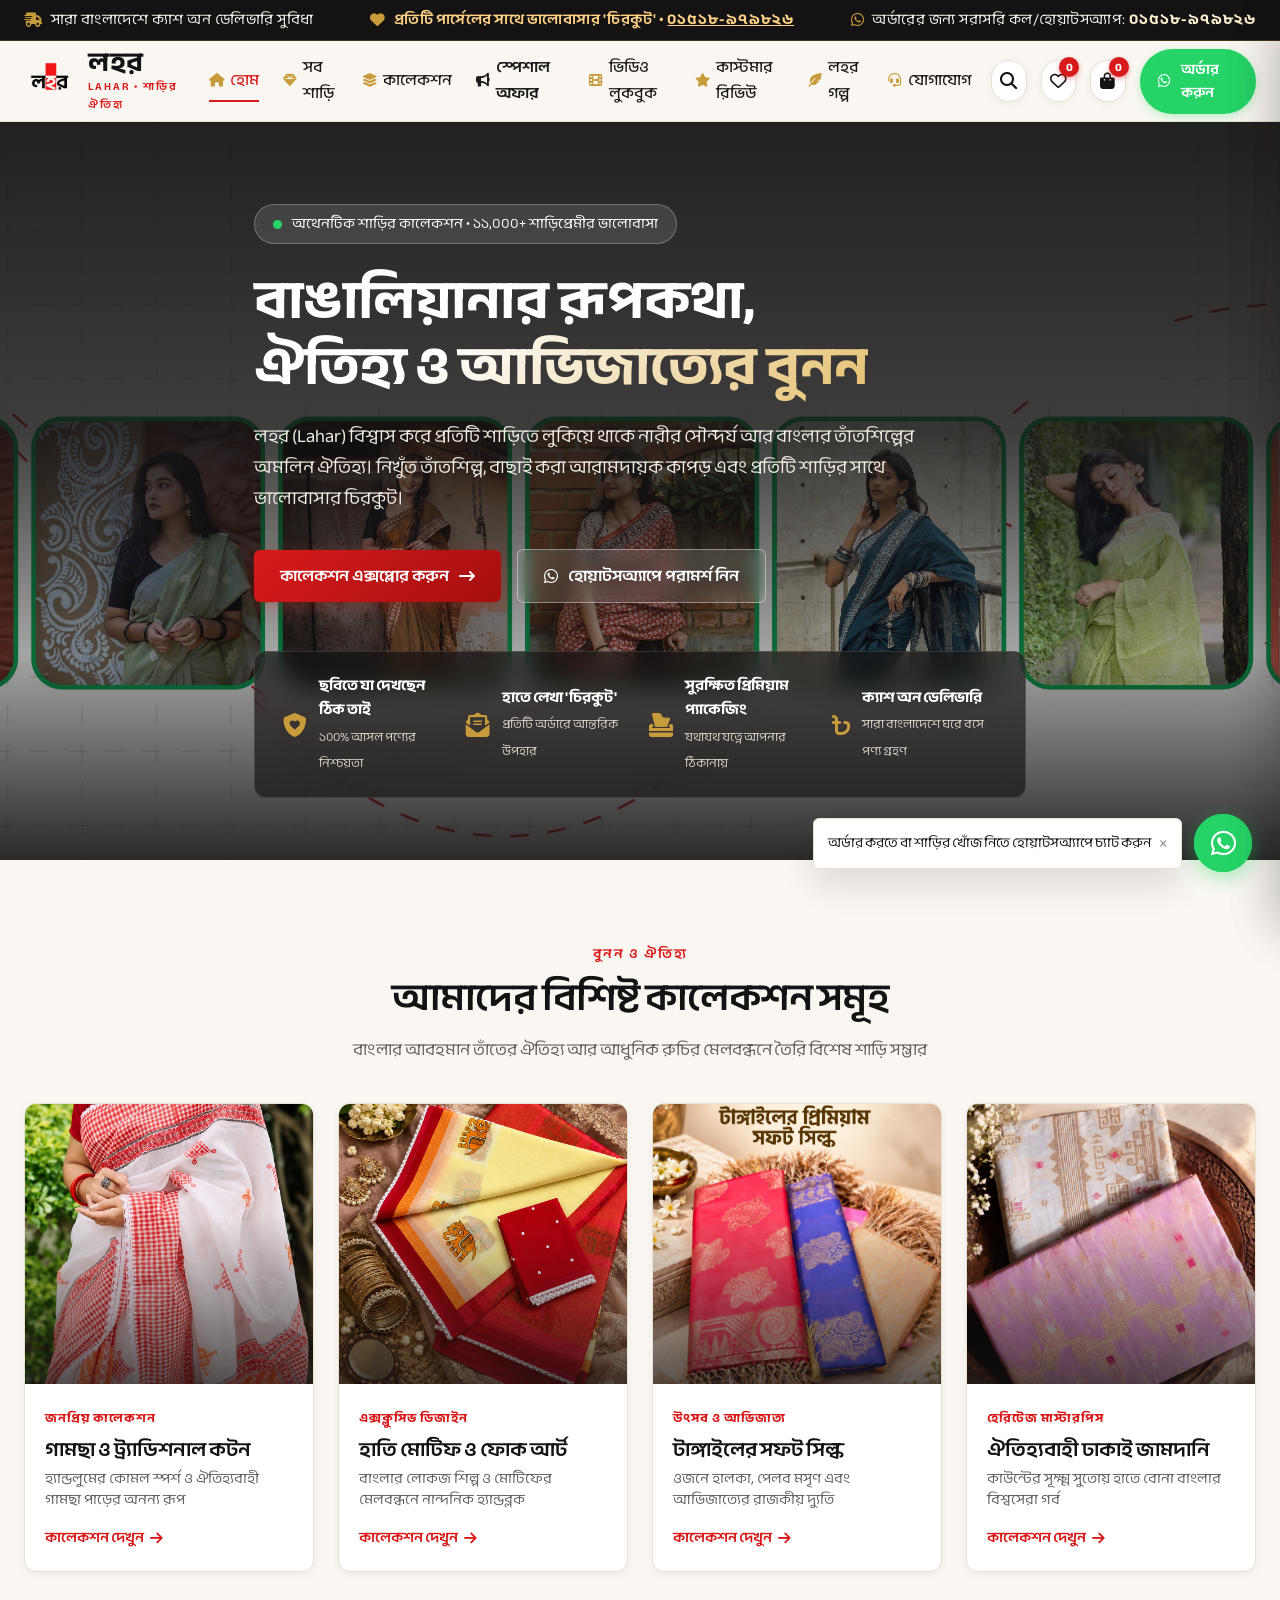
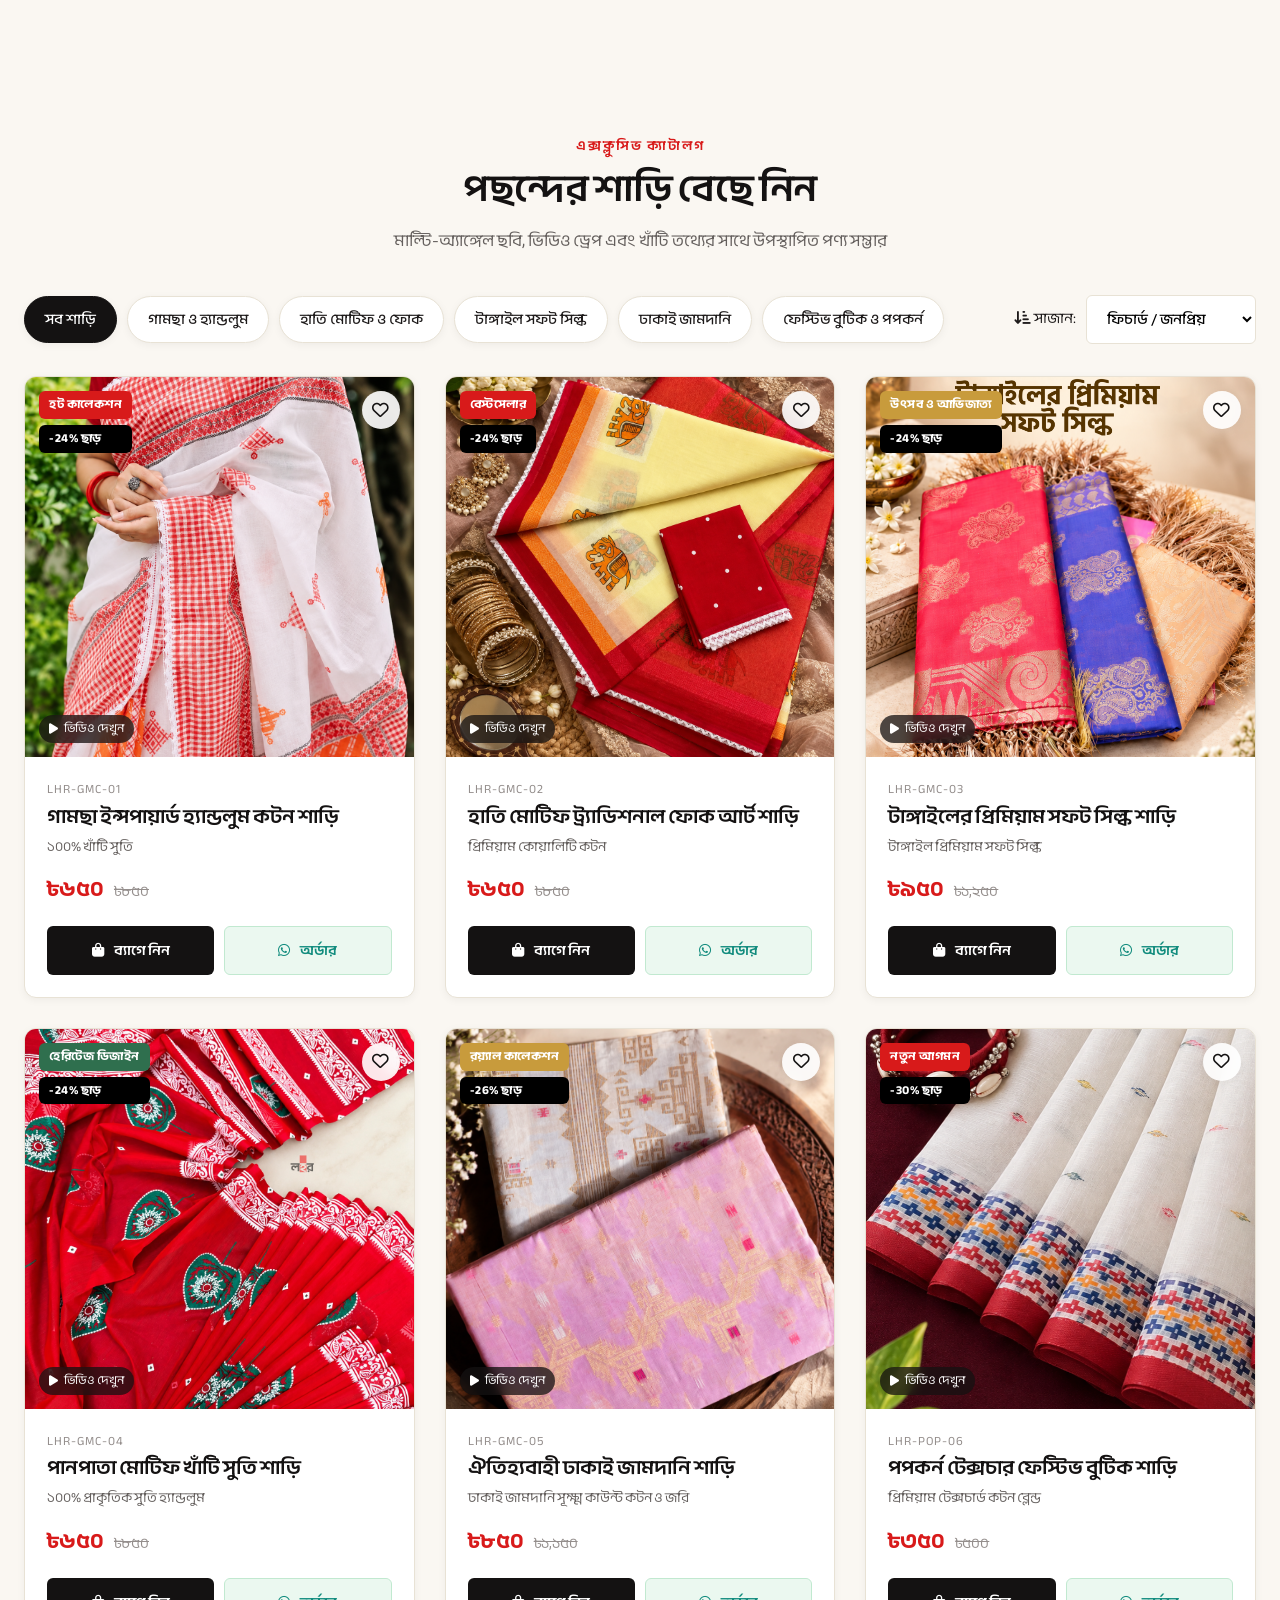
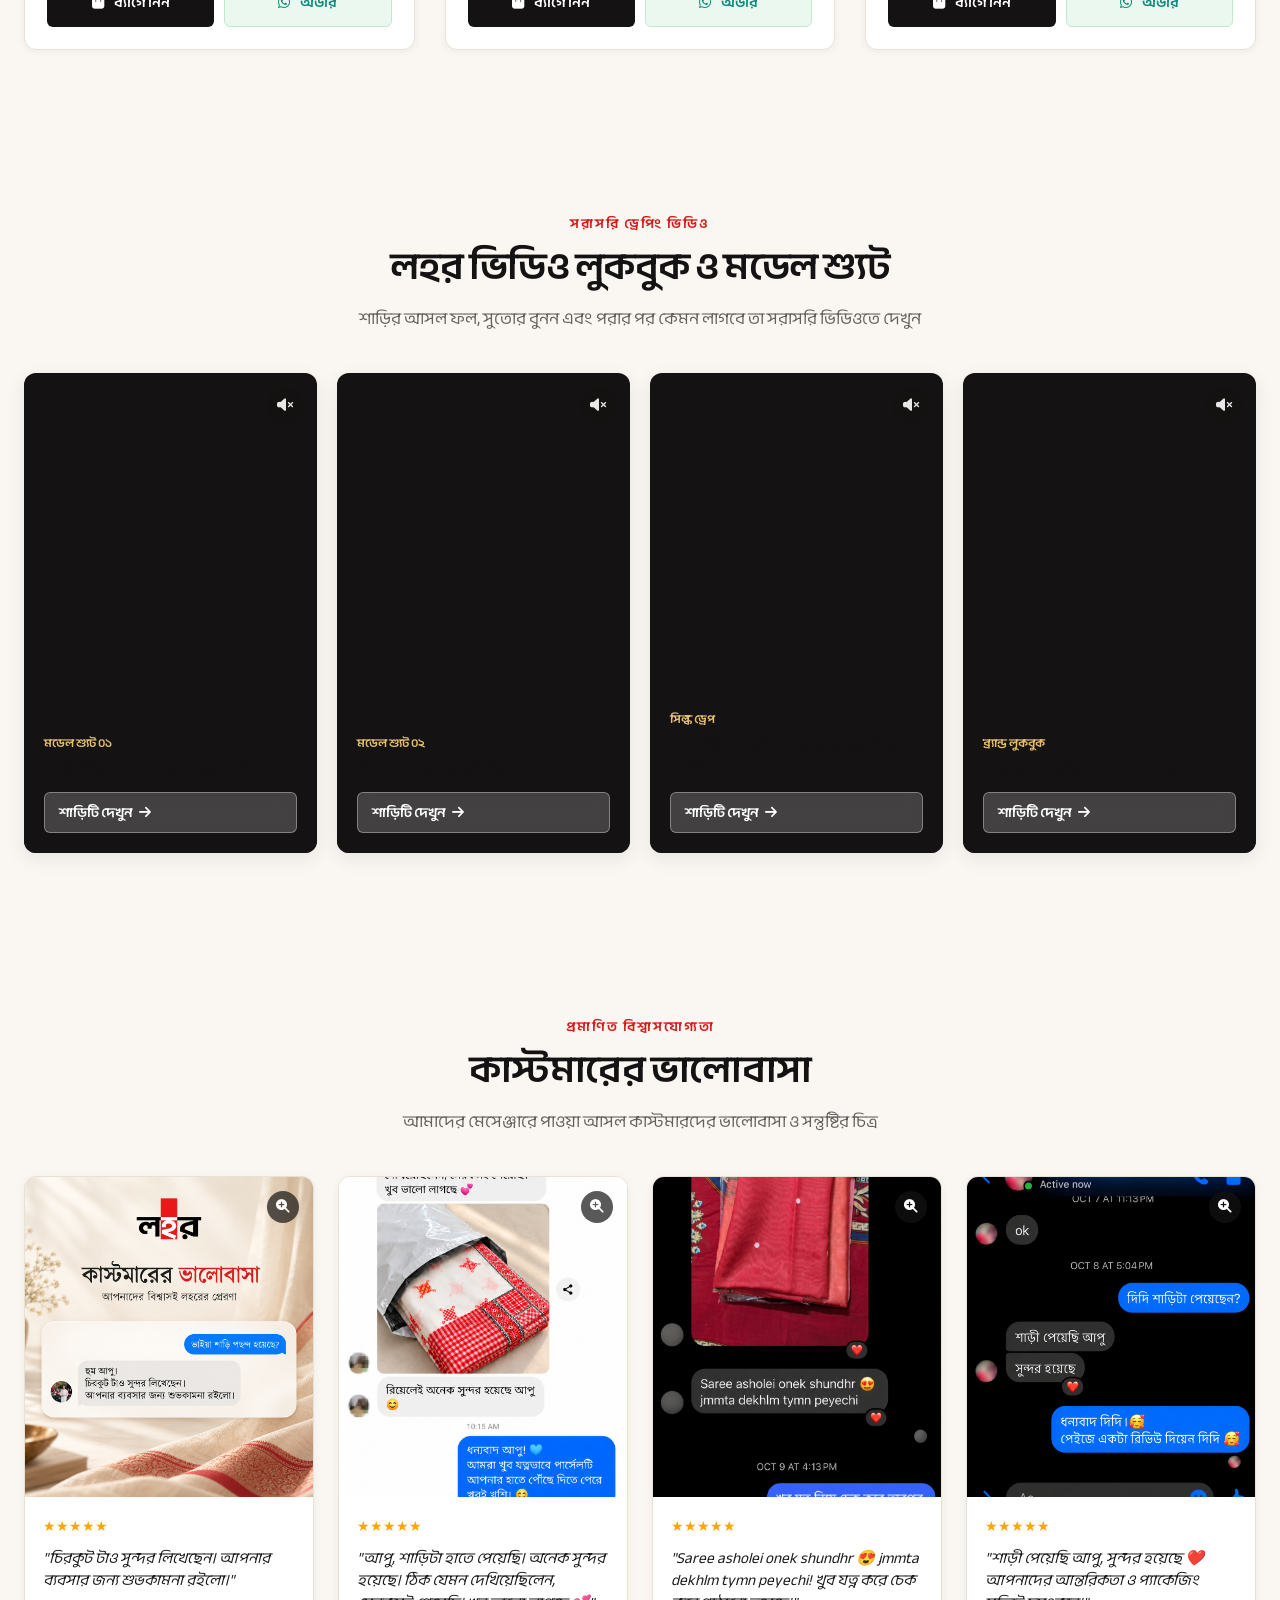
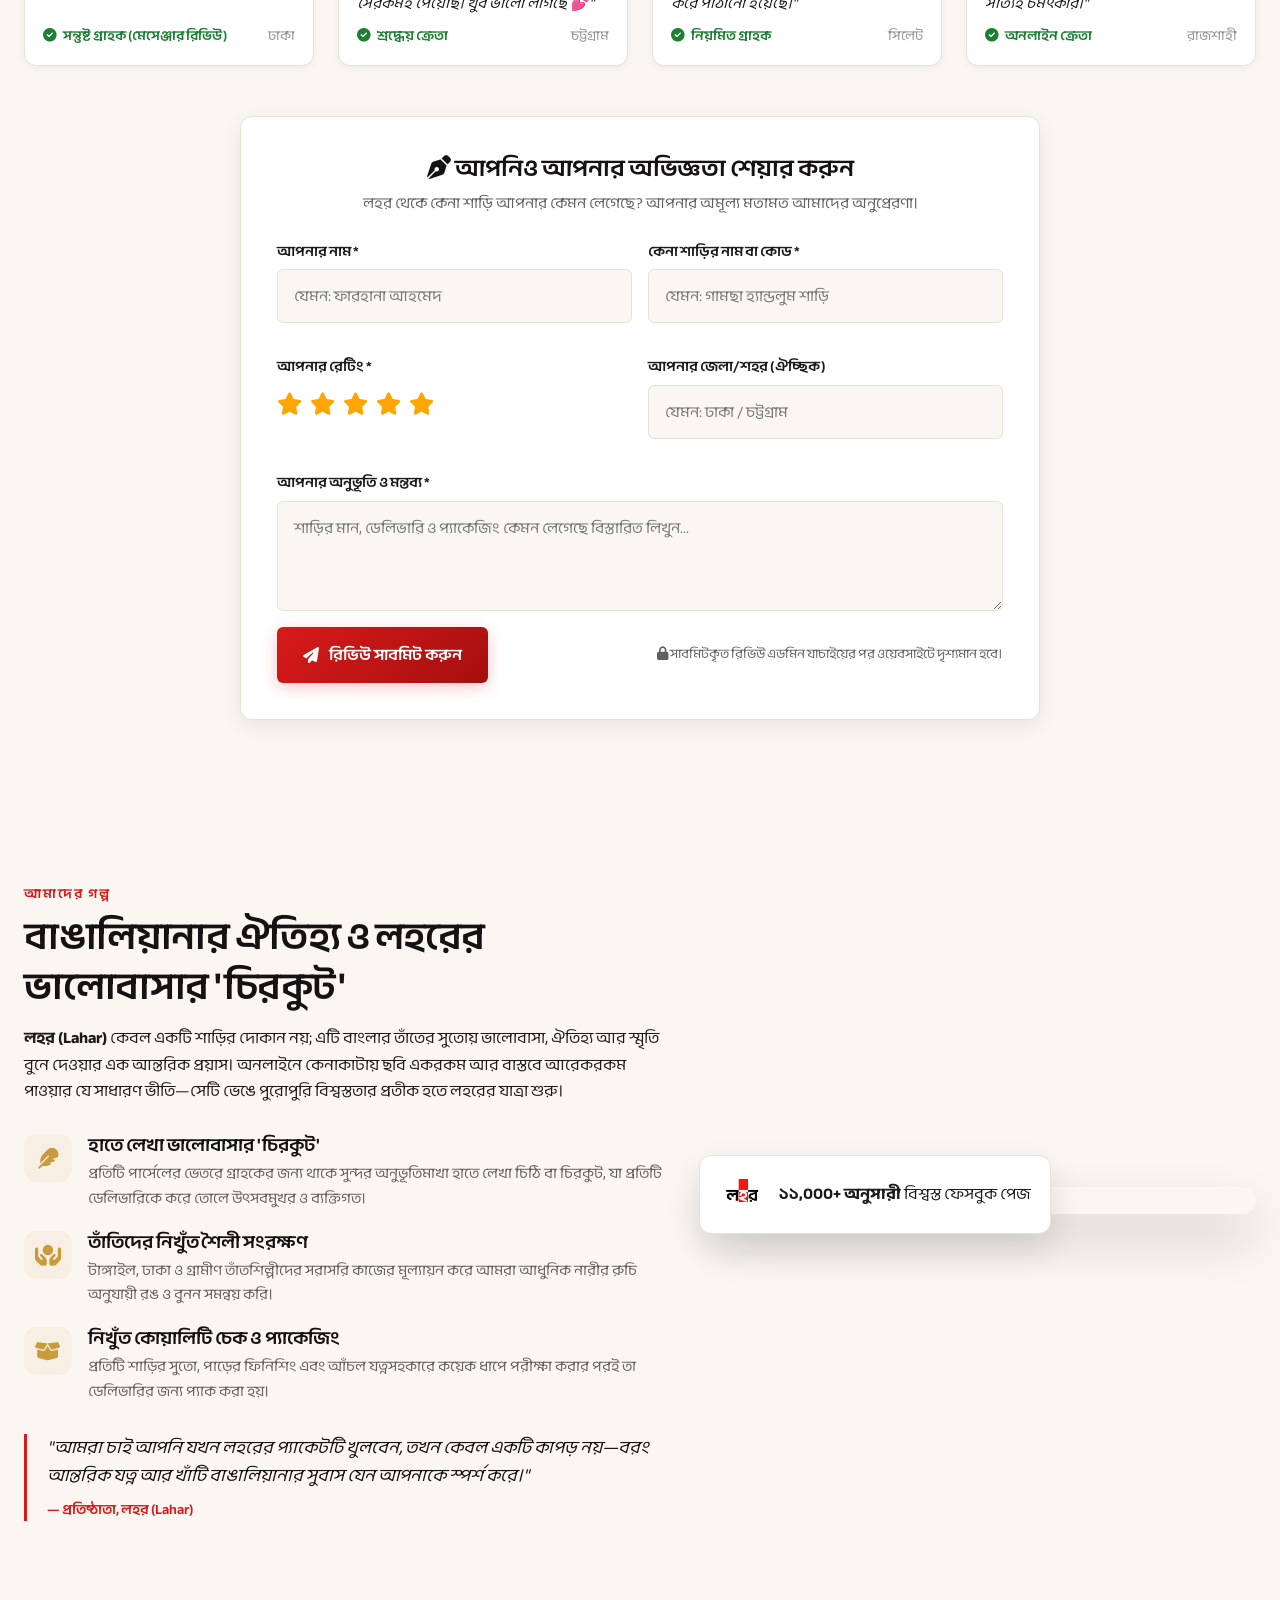
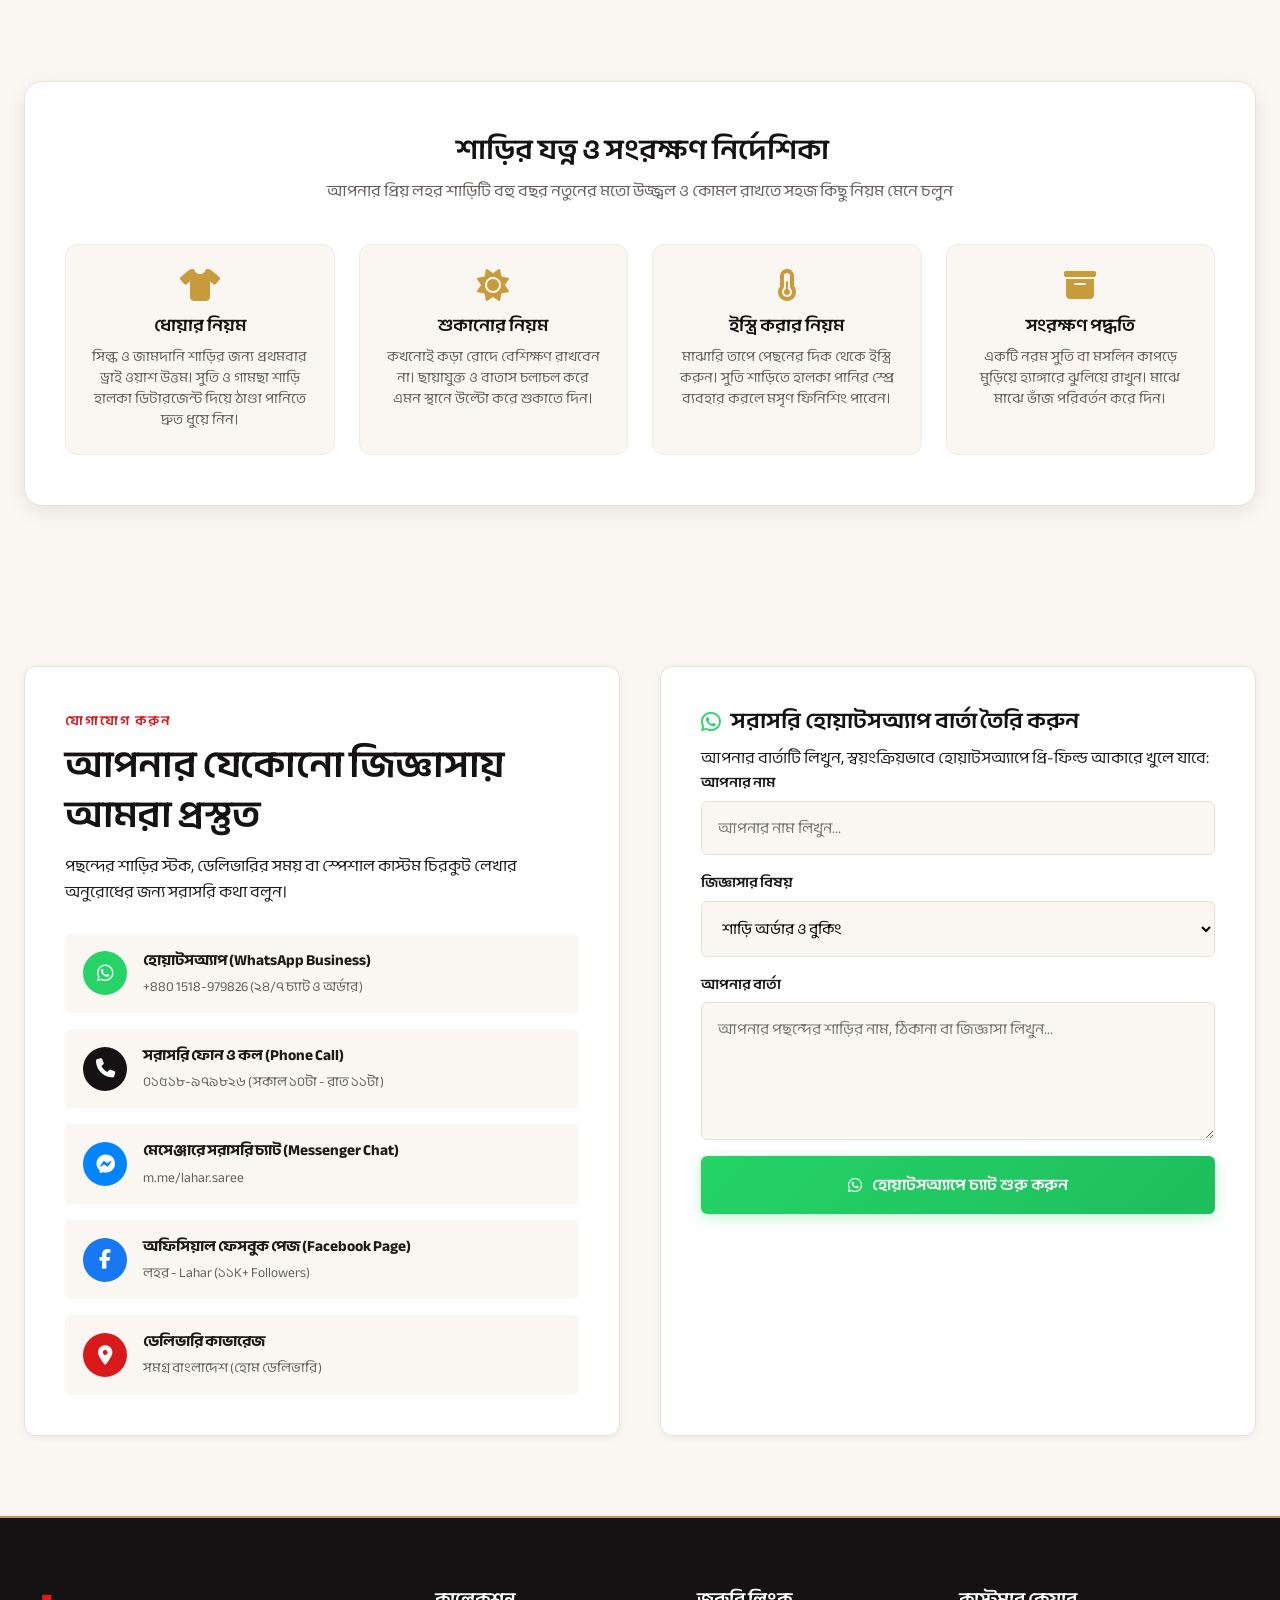
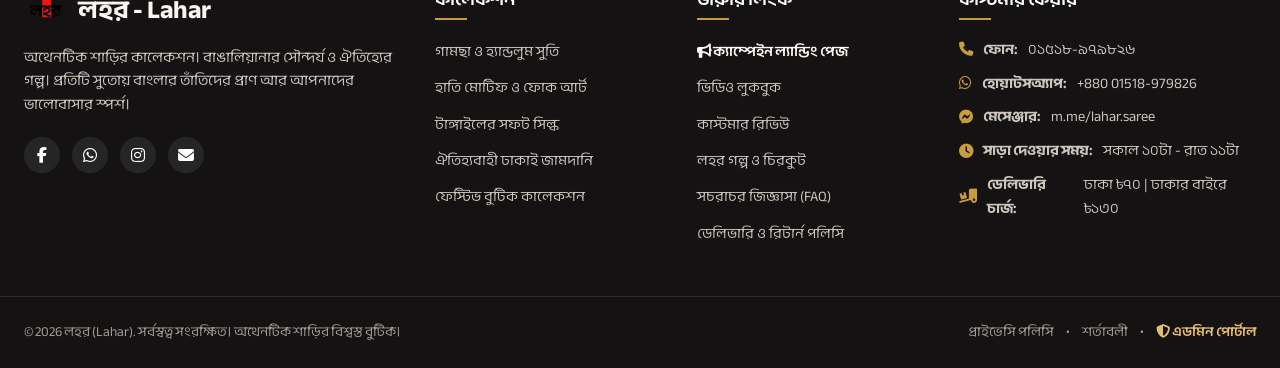
==== commit 9ef06634: "Restore exact original website files, full video lookbook, and complete saree catalog from My-Premiu" ====
--- a/index.html
+++ b/index.html
@@ -659,7 +659,7 @@
           <span>•</span>
           <a href="javascript:void(0)" onclick="app.openModal('termsModal')">শর্তাবলী</a>
           <span>•</span>
-          <a href="#admin" class="admin-portal-link"><i class="fa-solid fa-server"></i> সিস্টেম স্ট্যাটাস ও আর্কিটেকচার</a>
+          <a href="#admin" class="admin-portal-link"><i class="fa-solid fa-shield-halved"></i> এডমিন পোর্টাল</a>
         </div>
       </div>
     </div>
